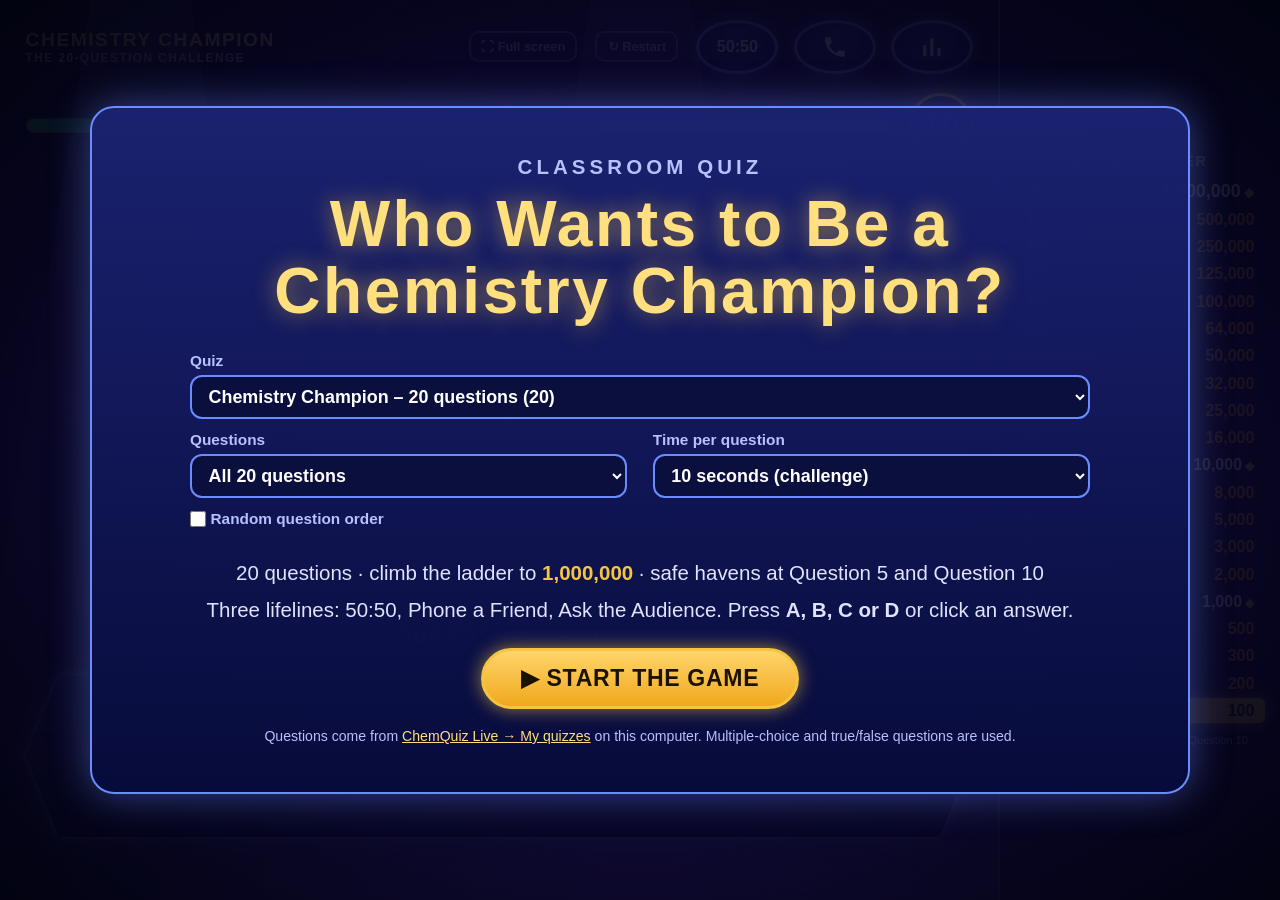
==== chemquiz/champion/index.html @ 65894755 "Add Chemistry Champion web game (/chemquiz/champion/), linked from ChemQuiz Live - Same look and gam" ====
<!DOCTYPE html>
<html lang="en">
<head>
<meta charset="UTF-8">
<meta name="viewport" content="width=device-width, initial-scale=1.0">
<title>Who Wants to Be a Chemistry Champion?</title>
<meta name="description" content="Classroom chemistry quiz game with a 20-step ladder and three lifelines.">
<style>
  :root {
    --bg1: #05061a;
    --bg2: #120a3a;
    --bg3: #23125e;
    --gold: #f5c542;
    --gold2: #ffdf7e;
    --line: #6a8cff;
    --panel: #0b0f3d;
    --panel2: #141a5c;
    --text: #ffffff;
    --muted: #b8c0ff;
    --green: #1fbf5a;
    --red: #e0313b;
    --orange: #ff9d1e;
  }
  * { box-sizing: border-box; margin: 0; padding: 0; }
  html, body { height: 100%; }
  body {
    font-family: "Segoe UI", "Trebuchet MS", Arial, sans-serif;
    color: var(--text);
    background: radial-gradient(ellipse at 50% 120%, #3a1a8c 0%, var(--bg3) 25%, var(--bg2) 55%, var(--bg1) 100%);
    overflow: hidden;
    user-select: none;
  }

  /* ---------- studio lights ---------- */
  .studio { position: fixed; inset: 0; pointer-events: none; overflow: hidden; z-index: 0; }
  .beam {
    position: absolute; top: -20%; width: 34vw; height: 140vh;
    background: linear-gradient(to bottom, rgba(160,140,255,0.28), rgba(120,90,255,0.06) 60%, transparent 85%);
    clip-path: polygon(45% 0, 55% 0, 100% 100%, 0 100%);
    filter: blur(6px);
    transform-origin: 50% 0;
    animation: sweep 9s ease-in-out infinite alternate;
  }
  .beam.b1 { left: -6vw;  animation-delay: 0s; }
  .beam.b2 { left: 33vw;  animation-delay: -3s; opacity: .7; }
  .beam.b3 { right: -6vw; animation-delay: -6s; }
  @keyframes sweep { from { transform: rotate(-14deg); } to { transform: rotate(14deg); } }
  .floor {
    position: absolute; left: 50%; bottom: -30vh; width: 120vw; height: 60vh; transform: translateX(-50%);
    background: radial-gradient(ellipse at center, rgba(110,80,255,0.45), transparent 65%);
  }
  .rings {
    position: absolute; left: 50%; top: 50%; width: 120vmin; height: 120vmin; transform: translate(-50%,-50%);
    border-radius: 50%;
    background: repeating-radial-gradient(circle, rgba(140,120,255,0.07) 0 2px, transparent 2px 46px);
    animation: spin 60s linear infinite;
  }
  @keyframes spin { to { transform: translate(-50%,-50%) rotate(360deg); } }

  /* ---------- layout ---------- */
  #app { position: relative; z-index: 1; height: 100vh; display: grid; grid-template-columns: 1fr minmax(260px, 22vw); }
  #main { display: flex; flex-direction: column; padding: 2.2vh 2vw 3vh; min-width: 0; }
  #ladder {
    background: linear-gradient(180deg, rgba(8,10,45,0.92), rgba(20,14,70,0.92));
    border-left: 2px solid rgba(106,140,255,0.5);
    padding: 1.6vh 1.2vw; display: flex; flex-direction: column; justify-content: center;
  }

  /* top bar */
  .topbar { display: flex; align-items: center; justify-content: space-between; gap: 2vw; }
  .brand { font-weight: 800; letter-spacing: .08em; font-size: clamp(14px, 1.5vw, 24px); color: var(--gold2); text-transform: uppercase; }
  .brand small { display: block; color: var(--muted); font-weight: 600; letter-spacing: .12em; font-size: .62em; }
  .lifelines { display: flex; gap: 1.2vw; }
  .life {
    width: clamp(64px, 6.4vw, 110px); height: clamp(42px, 4.2vw, 70px); border-radius: 50%;
    border: 3px solid var(--line); background: radial-gradient(circle at 50% 35%, #2b3a9e, #0a0f45);
    color: #fff; font-weight: 800; font-size: clamp(13px, 1.25vw, 22px); cursor: pointer;
    box-shadow: 0 0 14px rgba(106,140,255,0.6); transition: transform .15s, opacity .3s;
    display: flex; align-items: center; justify-content: center; text-align: center; line-height: 1;
  }
  .life svg { width: 55%; height: 55%; fill: #fff; }
  .life:hover:not(:disabled) { transform: scale(1.08); }
  .life:disabled { opacity: .35; cursor: not-allowed; position: relative; }
  .life:disabled::after {
    content: ""; position: absolute; width: 110%; height: 4px; background: var(--red); transform: rotate(-28deg); border-radius: 2px;
  }
  .iconbtn {
    background: transparent; border: 2px solid rgba(184,192,255,.5); color: var(--muted); border-radius: 10px;
    padding: .45em .8em; font-size: clamp(12px, 1vw, 16px); cursor: pointer; font-weight: 700;
  }
  .iconbtn:hover { color: #fff; border-color: #fff; }

  /* timer */
  .timerwrap { margin-top: 2.2vh; display: flex; align-items: center; gap: 1.2vw; }
  .timerbar { flex: 1; height: clamp(12px, 1.6vh, 20px); border-radius: 20px; background: rgba(255,255,255,0.12); overflow: hidden; border: 1px solid rgba(255,255,255,.25); }
  .timerfill { height: 100%; width: 100%; background: linear-gradient(90deg, #22d36b, #f5c542, #ff4d4d); background-size: 300% 100%; transition: width .1s linear; }
  .timernum {
    width: clamp(54px, 5vw, 86px); height: clamp(54px, 5vw, 86px); border-radius: 50%; display: flex; align-items: center; justify-content: center;
    font-size: clamp(24px, 2.6vw, 44px); font-weight: 800; border: 3px solid var(--gold); background: rgba(10,12,60,.85);
    box-shadow: 0 0 18px rgba(245,197,66,.5);
  }
  .timernum.low { border-color: var(--red); color: #ff8b8b; animation: pulse .5s infinite alternate; }
  @keyframes pulse { to { transform: scale(1.08); } }

  /* question */
  .stage { flex: 1; display: flex; flex-direction: column; justify-content: flex-end; gap: 3vh; padding-bottom: 1vh; }
  .qmeta { text-align: center; color: var(--gold2); font-weight: 700; letter-spacing: .14em; text-transform: uppercase; font-size: clamp(14px, 1.4vw, 24px); }
  .qmeta span { color: var(--muted); }
  .hex {
    position: relative; background: linear-gradient(180deg, #1b2373, #070b3b);
    clip-path: polygon(3.5% 0, 96.5% 0, 100% 50%, 96.5% 100%, 3.5% 100%, 0 50%);
    padding: 0 6%;
  }
  .hexwrap { position: relative; filter: drop-shadow(0 0 2px var(--line)) drop-shadow(0 0 10px rgba(106,140,255,.45)); }
  .hexwrap::before { content: ""; position: absolute; left: -3vw; right: -3vw; top: 50%; height: 2px; background: linear-gradient(90deg, transparent, var(--line), transparent); z-index: -1; }
  .question {
    min-height: clamp(110px, 18vh, 220px); display: flex; align-items: center; justify-content: center; text-align: center;
    font-size: clamp(22px, 2.7vw, 52px); font-weight: 700; line-height: 1.25;
  }
  .answers { display: grid; grid-template-columns: 1fr 1fr; gap: 2.2vh 2.5vw; }
  .answer { cursor: pointer; transition: transform .12s; }
  .answer .hex { min-height: clamp(64px, 10vh, 120px); display: flex; align-items: center; gap: 1.2vw; font-size: clamp(18px, 2.1vw, 40px); font-weight: 600; transition: background .2s; }
  .answer .letter { color: var(--orange); font-weight: 900; min-width: 1.4em; }
  .answer:hover:not(.locked):not(.hidden) { transform: translateY(-2px); }
  .answer:hover:not(.locked):not(.hidden) .hex { background: linear-gradient(180deg, #2a3496, #0d1350); }
  .answer.selected .hex { background: linear-gradient(180deg, #ffb13b, #d46d00); color: #1b0f00; }
  .answer.selected .letter { color: #fff; }
  .answer.correct .hex { background: linear-gradient(180deg, #3ee07c, #0f8a3b); color: #fff; animation: flash .35s 4 alternate; }
  .answer.correct .letter { color: #fff; }
  .answer.wrong .hex { background: linear-gradient(180deg, #ff5a63, #a3141c); color: #fff; }
  .answer.wrong .letter { color: #fff; }
  .answer.hidden { visibility: hidden; }
  .answer.locked { cursor: default; }
  @keyframes flash { from { filter: brightness(1); } to { filter: brightness(1.45); } }
  .suspense .answer.selected .hex { animation: suspense .6s infinite alternate; }
  @keyframes suspense { from { filter: brightness(.85); } to { filter: brightness(1.3); } }

  /* ladder */
  .ladder-title { text-align: center; color: var(--gold2); font-weight: 800; letter-spacing: .12em; margin-bottom: 1vh; font-size: clamp(13px, 1.1vw, 18px); }
  .rungs { list-style: none; display: flex; flex-direction: column-reverse; gap: .25vh; }
  .rung {
    display: flex; justify-content: space-between; align-items: center; padding: .28vh .8vw; border-radius: 6px;
    font-size: clamp(13px, 1.25vw, 22px); font-weight: 700; color: var(--orange); line-height: 1.25;
  }
  .rung .n { color: var(--muted); width: 2.2em; }
  .rung.safe { color: #fff; }
  .rung.safe .amt::after { content: " ◆"; color: var(--gold); font-size: .75em; }
  .rung.done { opacity: .55; }
  .rung.current { background: linear-gradient(90deg, #f5a623, #ffcf5c); color: #1c1200; box-shadow: 0 0 14px rgba(245,197,66,.7); }
  .rung.current .n { color: #1c1200; }
  .rung.top { font-size: clamp(14px, 1.4vw, 25px); }
  .ladder-note { margin-top: 1.2vh; font-size: clamp(11px, .85vw, 14px); color: var(--muted); text-align: center; }

  /* overlays */
  .overlay {
    position: fixed; inset: 0; z-index: 20; display: none; align-items: center; justify-content: center;
    background: radial-gradient(ellipse at center, rgba(20,10,70,.86), rgba(2,3,15,.95));
  }
  .overlay.show { display: flex; animation: fadein .35s; }
  @keyframes fadein { from { opacity: 0; } }
  .card {
    width: min(92vw, 1100px); max-height: 92vh; overflow: auto; text-align: center; padding: 4vh 4vw;
    background: linear-gradient(180deg, rgba(27,35,115,.96), rgba(7,11,59,.98)); border: 2px solid var(--line);
    border-radius: 24px; box-shadow: 0 0 40px rgba(106,140,255,.45);
  }
  .card h1 { font-size: clamp(34px, 5vw, 86px); color: var(--gold2); letter-spacing: .04em; line-height: 1.05; text-shadow: 0 0 22px rgba(245,197,66,.55); }
  .card h2 { font-size: clamp(22px, 2.6vw, 44px); margin: 1.6vh 0; }
  .card p { font-size: clamp(16px, 1.6vw, 28px); color: #dfe3ff; margin: 1vh 0; line-height: 1.4; }
  .big { font-size: clamp(40px, 6vw, 110px) !important; font-weight: 900; color: var(--gold) !important; margin: 1vh 0 !important; }
  .btn {
    font-size: clamp(18px, 1.8vw, 32px); font-weight: 800; padding: .6em 1.6em; margin: 1.6vh .6vw 0; border-radius: 60px; cursor: pointer;
    border: 3px solid var(--gold); color: #1c1200; background: linear-gradient(180deg, #ffd56b, #f0a81c);
    box-shadow: 0 0 18px rgba(245,197,66,.6); letter-spacing: .03em;
  }
  .btn.ghost { background: transparent; color: #fff; border-color: var(--line); box-shadow: 0 0 14px rgba(106,140,255,.5); }
  .btn:hover { filter: brightness(1.1); transform: translateY(-1px); }
  .toggle { display: inline-flex; align-items: center; gap: .6em; font-size: clamp(15px, 1.4vw, 24px); color: var(--muted); margin-top: 2vh; cursor: pointer; }
  .toggle input { width: 1.2em; height: 1.2em; accent-color: var(--gold); }

  #teacherScreen { z-index: 22; }
  .final h2 { font-size: clamp(36px, 5vw, 90px); color: var(--gold2); font-style: italic; }

  /* audience chart */
  .chart { display: flex; justify-content: center; align-items: flex-end; gap: 3vw; height: 38vh; margin: 3vh 0 1vh; }
  .bar { width: clamp(50px, 7vw, 120px); display: flex; flex-direction: column; align-items: center; justify-content: flex-end; height: 100%; }
  .bar .fill { width: 100%; background: linear-gradient(180deg, #8fb0ff, #3a55d8); border: 2px solid #c9d6ff; border-radius: 8px 8px 0 0; height: 0; transition: height 1.4s cubic-bezier(.2,.8,.2,1); }
  .bar .pct { font-size: clamp(18px, 2vw, 36px); font-weight: 800; margin-bottom: .4vh; }
  .bar .lab { font-size: clamp(22px, 2.4vw, 42px); font-weight: 900; color: var(--orange); margin-top: .6vh; }

  .phone .bubble {
    display: inline-block; max-width: 760px; text-align: left; background: #fff; color: #161a3a; border-radius: 22px 22px 22px 4px;
    padding: 2.4vh 2vw; font-size: clamp(18px, 2vw, 34px); line-height: 1.4; margin-top: 2vh; box-shadow: 0 6px 30px rgba(0,0,0,.4);
  }
  .typing::after { content: "▍"; animation: blink .7s infinite; }
  @keyframes blink { 50% { opacity: 0; } }

  table.key { margin: 2vh auto 0; border-collapse: collapse; font-size: clamp(14px, 1.3vw, 22px); }
  table.key th, table.key td { border: 1px solid rgba(106,140,255,.45); padding: .45em .9em; text-align: left; }
  table.key th { background: rgba(245,197,66,.18); color: var(--gold2); }
  table.key tr.miss td { color: #ff9ea4; }
  .keygrid { display: grid; grid-template-columns: 1fr 1fr; gap: 0 2vw; }
  .scoretable { margin: 2vh auto 0; border-collapse: collapse; font-size: clamp(14px, 1.3vw, 22px); }
  .scoretable td { padding: .3em 1em; border-bottom: 1px solid rgba(255,255,255,.15); text-align: left; }
  .scoretable tr.me td { color: var(--gold); font-weight: 800; }

  .toast {
    position: fixed; left: 50%; top: 18vh; transform: translateX(-50%); z-index: 30; pointer-events: none;
    font-size: clamp(26px, 3.6vw, 64px); font-weight: 900; color: var(--gold2); text-shadow: 0 0 24px rgba(245,197,66,.8);
    opacity: 0; transition: opacity .3s; white-space: nowrap;
  }
  .toast.show { opacity: 1; }
  #confetti { position: fixed; inset: 0; z-index: 25; pointer-events: none; }

  .setup { display: grid; grid-template-columns: 1fr 1fr; gap: 1.4vh 2vw; text-align: left; margin: 3vh auto 0; max-width: 900px; }
  .setup label { display: flex; flex-direction: column; gap: .5vh; color: var(--muted); font-weight: 700; font-size: clamp(14px, 1.2vw, 20px); }
  .setup label.wide { grid-column: 1 / -1; }
  .setup select { font: inherit; font-size: clamp(16px, 1.4vw, 24px); font-weight: 700; color: #fff; background: #0b0f3d; border: 2px solid var(--line); border-radius: 12px; padding: .5em .7em; }
  .setup .toggle { flex-direction: row; margin-top: 0; align-self: end; padding-bottom: .5em; }
  .note { font-size: clamp(13px, 1.1vw, 18px) !important; color: var(--muted) !important; }
  .note a { color: var(--gold2); }
  .warn { color: #ffb3b8 !important; font-weight: 700; }
  @media (max-width: 900px) {
    .setup { grid-template-columns: 1fr; }
    #app { grid-template-columns: 1fr; }
    #ladder { display: none; }
    .answers { grid-template-columns: 1fr; }
  }
</style>
</head>
<body>
<div class="studio"><div class="rings"></div><div class="beam b1"></div><div class="beam b2"></div><div class="beam b3"></div><div class="floor"></div></div>

<div id="app">
  <section id="main">
    <div class="topbar">
      <div class="brand">Chemistry Champion<small id="brandSub">The 20-Question Challenge</small></div>
      <div style="display:flex; align-items:center; gap:1.4vw;">
        <button class="iconbtn" id="fsBtn" title="Full screen">⛶ Full screen</button>
        <button class="iconbtn" id="restartTop" title="Restart">↻ Restart</button>
        <div class="lifelines">
          <button class="life" id="ll5050" title="50:50">50:50</button>
          <button class="life" id="llPhone" title="Phone a Friend"><svg viewBox="0 0 24 24"><path d="M6.6 10.8a15.1 15.1 0 0 0 6.6 6.6l2.2-2.2a1 1 0 0 1 1-.25 11.4 11.4 0 0 0 3.6.57 1 1 0 0 1 1 1V20a1 1 0 0 1-1 1A17 17 0 0 1 3 4a1 1 0 0 1 1-1h3.5a1 1 0 0 1 1 1c0 1.25.2 2.45.57 3.57a1 1 0 0 1-.25 1z"/></svg></button>
          <button class="life" id="llAudience" title="Ask the Audience"><svg viewBox="0 0 24 24"><path d="M4 20V10h3v10H4zm6.5 0V4h3v16h-3zM17 20v-7h3v7h-3z"/></svg></button>
        </div>
      </div>
    </div>

    <div class="timerwrap" id="timerwrap">
      <div class="timerbar"><div class="timerfill" id="timerFill"></div></div>
      <div class="timernum" id="timerNum">10</div>
    </div>

    <div class="stage">
      <div class="qmeta" id="qmeta">Question 1 <span>of 20</span></div>
      <div class="hexwrap"><div class="hex question" id="question">…</div></div>
      <div class="answers" id="answers"></div>
    </div>
  </section>

  <aside id="ladder">
    <div class="ladder-title">MONEY LADDER</div>
    <ol class="rungs" id="rungs"></ol>
    <div class="ladder-note" id="ladderNote">◆ Safe havens: Question 5 and Question 10</div>
  </aside>
</div>

<!-- start -->
<div class="overlay show" id="startScreen">
  <div class="card">
    <p style="letter-spacing:.2em; color:var(--muted); font-weight:700;">CLASSROOM QUIZ</p>
    <h1>Who Wants to Be a<br>Chemistry Champion?</h1>
    <div class="setup">
      <label class="wide">Quiz<select id="quizSel"></select></label>
      <label>Questions<select id="countSel"></select></label>
      <label>Time per question<select id="timeSel"><option value="10" selected>10 seconds (challenge)</option><option value="15">15 seconds</option><option value="20">20 seconds</option><option value="30">30 seconds</option><option value="0">No timer</option></select></label>
      <label class="toggle"><input type="checkbox" id="shuffleChk"> Random question order</label>
    </div>
    <p id="startInfo" style="margin-top:2.5vh;"></p>
    <p>Three lifelines: 50:50, Phone a Friend, Ask the Audience. Press <b>A, B, C or D</b> or click an answer.</p>
    <p class="warn" id="startWarn" hidden></p>
    <button class="btn" id="startBtn">▶ START THE GAME</button>
    <p class="note" style="margin-top:2vh;">Questions come from <a href="../" target="_blank" rel="noopener">ChemQuiz Live → My quizzes</a> on this computer. Multiple-choice and true/false questions are used.</p>
  </div>
</div>

<!-- final answer confirm -->
<div class="overlay" id="confirmScreen">
  <div class="card final">
    <h2 id="confirmText">Is that your final answer?</h2>
    <p id="confirmChoice"></p>
    <button class="btn" id="yesBtn">YES — LOCK IT IN</button>
    <button class="btn ghost" id="noBtn">NO, LET ME THINK</button>
  </div>
</div>

<!-- phone -->
<div class="overlay" id="phoneScreen">
  <div class="card phone">
    <h2>📞 Phone a Friend</h2>
    <p id="phoneWho"></p>
    <div class="bubble"><span id="phoneMsg" class="typing"></span></div><br>
    <button class="btn" id="phoneClose">THANKS, BACK TO THE GAME</button>
  </div>
</div>

<!-- audience -->
<div class="overlay" id="audienceScreen">
  <div class="card">
    <h2>📊 Ask the Audience</h2>
    <div class="chart" id="chart"></div>
    <button class="btn" id="audClose">BACK TO THE GAME</button>
  </div>
</div>

<!-- end -->
<div class="overlay" id="endScreen">
  <div class="card" id="endCard"></div>
</div>

<!-- teacher -->
<div class="overlay" id="teacherScreen">
  <div class="card">
    <h2 style="color:var(--gold2)">🏆 Answer Key – Teacher's Copy</h2>
    <div class="keygrid" id="keyGrid"></div>
    <h2 style="margin-top:3vh;">⭐ Scoring</h2>
    <table class="scoretable" id="scoreTable"></table>
    <button class="btn ghost" id="teacherClose">CLOSE</button>
    <button class="btn" id="teacherRestart">↻ RESTART</button>
  </div>
</div>

<div class="toast" id="toast"></div>
<canvas id="confetti"></canvas>

<script>
// ===================== QUESTIONS =====================
// Built-in quiz (exactly as supplied). Other quizzes come from the ChemQuiz Live library saved in this browser.
const BUILTIN = [
  { part: "PART 1 – CHEMISTRY IN EVERYDAY LIFE", q: "What is the chemical formula of water?", a: ["CO₂", "H₂O", "O₂", "NaCl"], c: 1 },
  { part: "PART 1 – CHEMISTRY IN EVERYDAY LIFE", q: "Which gas do humans need to breathe to survive?", a: ["Nitrogen", "Hydrogen", "Oxygen", "Carbon dioxide"], c: 2 },
  { part: "PART 1 – CHEMISTRY IN EVERYDAY LIFE", q: "What happens when ice melts?", a: ["It changes into gas.", "It changes into liquid water.", "It changes into oxygen.", "It disappears."], c: 1 },
  { part: "PART 1 – CHEMISTRY IN EVERYDAY LIFE", q: "Which acid is naturally found in lemons?", a: ["Sulfuric acid", "Hydrochloric acid", "Citric acid", "Nitric acid"], c: 2 },
  { part: "PART 1 – CHEMISTRY IN EVERYDAY LIFE", q: "What is the chemical name of table salt?", a: ["Sodium chloride", "Calcium carbonate", "Sodium hydroxide", "Carbon dioxide"], c: 0 },
  { part: "PART 1 – CHEMISTRY IN EVERYDAY LIFE", q: "Which gas makes balloons float?", a: ["Oxygen", "Carbon dioxide", "Helium", "Hydrogen"], c: 2 },
  { part: "PART 2 – ATOMS AND ELEMENTS", q: "What is the smallest unit of an element that retains its chemical properties?", a: ["Molecule", "Atom", "Cell", "Compound"], c: 1 },
  { part: "PART 2 – ATOMS AND ELEMENTS", q: "What is the chemical symbol for gold?", a: ["Go", "Gd", "Au", "Ag"], c: 2 },
  { part: "PART 2 – ATOMS AND ELEMENTS", q: "Which element is found in the graphite used in pencils?", a: ["Carbon", "Sulfur", "Iron", "Calcium"], c: 0 },
  { part: "PART 2 – ATOMS AND ELEMENTS", q: "Which metal is liquid at room temperature?", a: ["Iron", "Copper", "Aluminium", "Mercury"], c: 3 },
  { part: "PART 2 – ATOMS AND ELEMENTS", q: "Which particles are found in the nucleus of an atom?", a: ["Electrons and protons", "Protons and neutrons", "Electrons and neutrons", "Only electrons"], c: 1 },
  { part: "PART 3 – CHEMICAL REACTIONS", q: "What happens when iron reacts with oxygen and water over time?", a: ["It melts.", "It rusts.", "It evaporates.", "It freezes."], c: 1 },
  { part: "PART 3 – CHEMICAL REACTIONS", q: "What gas is produced when vinegar reacts with baking soda?", a: ["Oxygen", "Hydrogen", "Carbon dioxide", "Nitrogen"], c: 2 },
  { part: "PART 3 – CHEMICAL REACTIONS", q: "Which of these is a chemical change?", a: ["Melting ice", "Cutting paper", "Breaking glass", "Burning wood"], c: 3 },
  { part: "PART 3 – CHEMICAL REACTIONS", q: "What is formed when sulphur dioxide reacts with water?", a: ["Sulphuric acid", "Sulphurous acid", "Hydrochloric acid", "Nitric acid"], c: 1 },
  { part: "PART 3 – CHEMICAL REACTIONS", q: "What is the pH value of pure water at room temperature?", a: ["1", "3", "7", "14"], c: 2 },
  { part: "PART 4 – CHEMISTRY AND OUR ENVIRONMENT", q: "Which gas do plants absorb during photosynthesis?", a: ["Oxygen", "Carbon dioxide", "Hydrogen", "Nitrogen"], c: 1 },
  { part: "PART 4 – CHEMISTRY AND OUR ENVIRONMENT", q: "Which substance can be used to remove limescale from a kettle?", a: ["Vinegar", "Cooking oil", "Sugar", "Salt"], c: 0 },
  { part: "PART 4 – CHEMISTRY AND OUR ENVIRONMENT", q: "Which of these substances is alkaline (basic)?", a: ["Lemon juice", "Vinegar", "Baking soda", "Orange juice"], c: 2 },
  { part: "PART 4 – CHEMISTRY AND OUR ENVIRONMENT", q: "Why should we never mix bleach with vinegar?", a: ["It produces harmless water.", "It can release toxic chlorine gas.", "It produces oxygen.", "It makes the mixture freeze."], c: 1 },
];
const BUILTIN_ID = "sample-champion";

// Ratings by share of correct answers (18/20, 15/20, 12/20, 9/20 in the original 20-question game)
const RATINGS = [[0.9, "Chemistry Genius! 🥇"], [0.75, "Excellent!"], [0.6, "Very Good!"], [0.45, "Good!"], [0, "Keep Practising!"]];

const FULL_LADDER = [100, 200, 300, 500, 1000, 2000, 3000, 5000, 8000, 10000, 16000, 25000, 32000, 50000, 64000, 100000, 125000, 250000, 500000, 1000000];
const LETTERS = ["A", "B", "C", "D"];
const MAX_Q = 20, MIN_Q = 5;
let QUESTIONS = [], LADDER = FULL_LADDER.slice(), SAFE = [4, 9], TIME_LIMIT = 10, SCORING = [];

// ===================== STATE =====================
let cur = 0, correctCount = 0, locked = false, hidden = [], usedLL = {}, selected = -1;
let timerOn = true, timeLeft = TIME_LIMIT, timerId = null, timerPaused = false, lastTick = 0;
let history = [];   // per question: chosen index or -1 (timeout) / undefined

const $ = (id) => document.getElementById(id);
const fmt = (n) => n.toLocaleString("en-US");
const esc = (s) => String(s).replace(/[&<>"']/g, (m) => ({ "&": "&amp;", "<": "&lt;", ">": "&gt;", '"': "&quot;", "'": "&#39;" }[m]));

// ===================== QUIZ LIBRARY (shared with ChemQuiz Live) =====================
function loadQuizzes() {
  let lib = null;
  try { lib = JSON.parse(localStorage.getItem("chemquiz-library-v1")); } catch (e) {}
  const list = [];
  if (Array.isArray(lib)) lib.forEach((z) => {
    const qs = (z.qs || []).filter((q) => (q.t === "mc" || q.t === "tf") && Array.isArray(q.a) && q.a.length >= 2 && q.c >= 0 && q.c < q.a.length && q.q)
      .map((q) => ({ part: (q.topic || "").toUpperCase(), q: q.q, a: q.a.slice(0, 4), c: q.c }));
    list.push({ id: z.id, title: z.title, qs, skipped: (z.qs || []).length - qs.length });
  });
  if (!list.some((z) => z.id === BUILTIN_ID)) list.unshift({ id: BUILTIN_ID, title: "Chemistry Champion – 20 questions", qs: BUILTIN, skipped: 0 });
  return list;
}
let QUIZZES = [];
function fillQuizSelect() {
  QUIZZES = loadQuizzes();
  const want = new URLSearchParams(location.search).get("quiz");
  const prev = $("quizSel").value;
  $("quizSel").innerHTML = QUIZZES.map((z) => `<option value="${esc(z.id)}">${esc(z.title)} (${z.qs.length})</option>`).join("");
  const pick = [want, prev].find((id) => id && QUIZZES.some((z) => z.id === id));
  if (pick) $("quizSel").value = pick;
  onQuizChange();
}
function currentQuiz() { return QUIZZES.find((z) => z.id === $("quizSel").value) || QUIZZES[0]; }
function onQuizChange() {
  const z = currentQuiz(), n = z.qs.length;
  const opts = [];
  if (n <= MAX_Q) opts.push([n, `All ${n} questions`]);
  [5, 10, 15, 20].filter((k) => k < n && k >= MIN_Q).forEach((k) => opts.push([k, `${k} random questions`]));
  $("countSel").innerHTML = opts.map(([v, t]) => `<option value="${v}">${t}</option>`).join("");
  $("countSel").value = String(Math.min(n, MAX_Q));
  updateStartInfo();
}
function planLadder(n) {
  // spread the 20 prize steps over n questions; safe havens at about 1/4 and 1/2 of the way
  LADDER = n === FULL_LADDER.length ? FULL_LADDER.slice() : Array.from({ length: n }, (_, i) => FULL_LADDER[Math.round((i * (FULL_LADDER.length - 1)) / (n - 1))]);
  SAFE = [Math.max(0, Math.round(n / 4) - 1), Math.max(1, Math.round(n / 2) - 1)];
  // rating bands as numbers of correct answers
  SCORING = RATINGS.map((r, i) => {
    const min = Math.ceil(r[0] * n - 1e-9), max = i === 0 ? n : Math.ceil(RATINGS[i - 1][0] * n - 1e-9) - 1;
    return { min, max, label: r[1] };
  }).filter((s) => s.min <= s.max);
}
function updateStartInfo() {
  const z = currentQuiz(), n = Math.min(+$("countSel").value || 0, z.qs.length);
  const warn = $("startWarn");
  if (z.qs.length < MIN_Q) {
    warn.hidden = false; warn.textContent = `This quiz has only ${z.qs.length} multiple-choice or true/false question${z.qs.length === 1 ? "" : "s"}; the game needs at least ${MIN_Q}.`;
    $("startBtn").disabled = true; $("startInfo").textContent = ""; return;
  }
  $("startBtn").disabled = false;
  warn.hidden = !z.skipped;
  warn.textContent = z.skipped ? `${z.skipped} number / gap-fill question${z.skipped === 1 ? " is" : "s are"} skipped in this game.` : "";
  planLadder(n);
  $("startInfo").innerHTML = `${n} questions · climb the ladder to <b style="color:var(--gold)">1,000,000</b> · safe havens at Question ${SAFE[0] + 1} and Question ${SAFE[1] + 1}`;
}
function shuffle(a) { for (let i = a.length - 1; i > 0; i--) { const j = Math.floor(Math.random() * (i + 1)); [a[i], a[j]] = [a[j], a[i]]; } return a; }
function prepareGame() {
  const z = currentQuiz(), n = Math.min(+$("countSel").value, z.qs.length);
  let idx = z.qs.map((_, i) => i);
  if (n < idx.length) { idx = shuffle(idx).slice(0, n); if (!$("shuffleChk").checked) idx.sort((a, b) => a - b); }
  else if ($("shuffleChk").checked) shuffle(idx);
  QUESTIONS = idx.map((i) => z.qs[i]);
  planLadder(QUESTIONS.length);
  TIME_LIMIT = +$("timeSel").value || 10;
  timerOn = +$("timeSel").value > 0;
  $("brandSub").textContent = `The ${QUESTIONS.length}-Question Challenge`;
  $("ladderNote").textContent = `◆ Safe havens: Question ${SAFE[0] + 1} and Question ${SAFE[1] + 1}`;
  $("timerNum").textContent = TIME_LIMIT;
  buildLadder();
}

// ===================== SOUND (generated, works offline) =====================
let actx = null;
function tone(freq, dur, type = "sine", vol = 0.15, delay = 0) {
  try {
    actx = actx || new (window.AudioContext || window.webkitAudioContext)();
    const o = actx.createOscillator(), g = actx.createGain();
    o.type = type; o.frequency.value = freq;
    const t = actx.currentTime + delay;
    g.gain.setValueAtTime(0, t); g.gain.linearRampToValueAtTime(vol, t + 0.02); g.gain.exponentialRampToValueAtTime(0.001, t + dur);
    o.connect(g); g.connect(actx.destination); o.start(t); o.stop(t + dur + 0.05);
  } catch (e) {}
}
const sfx = {
  correct() { [523, 659, 784, 1047].forEach((f, i) => tone(f, 0.35, "triangle", 0.16, i * 0.11)); },
  wrong() { tone(220, 0.5, "sawtooth", 0.12); tone(160, 0.8, "sawtooth", 0.12, 0.25); },
  lock() { tone(110, 1.6, "sine", 0.2); tone(165, 1.6, "sine", 0.1); },
  tick() { tone(900, 0.06, "square", 0.05); },
  win() { [523, 659, 784, 1047, 784, 1047, 1319].forEach((f, i) => tone(f, 0.45, "triangle", 0.16, i * 0.16)); },
};

// ===================== BUILD UI =====================
function buildLadder() {
  const ol = $("rungs"); ol.innerHTML = "";
  LADDER.forEach((v, i) => {
    const li = document.createElement("li");
    li.className = "rung" + (SAFE.includes(i) ? " safe" : "") + (i === LADDER.length - 1 ? " top safe" : "");
    li.id = "rung" + i;
    li.innerHTML = `<span class="n">${i + 1}</span><span class="amt">${fmt(v)}</span>`;
    ol.appendChild(li);
  });
}
function updateLadder() {
  LADDER.forEach((_, i) => {
    const r = $("rung" + i);
    if (!r) return;
    r.classList.toggle("current", i === cur);
    r.classList.toggle("done", i < cur);
  });
}

function showQuestion() {
  locked = false; selected = -1; hidden = [];
  const Q = QUESTIONS[cur];
  $("qmeta").innerHTML = `Question ${cur + 1} <span>of ${QUESTIONS.length} · for ${fmt(LADDER[cur])}</span>`;
  $("question").textContent = Q.q;
  const box = $("answers"); box.innerHTML = "";
  box.classList.remove("suspense");
  Q.a.forEach((txt, i) => {
    const d = document.createElement("div");
    d.className = "answer"; d.dataset.i = i;
    d.innerHTML = `<div class="hexwrap"><div class="hex"><span class="letter">${LETTERS[i]}:</span><span>${esc(txt)}</span></div></div>`;
    d.onclick = () => choose(i);
    box.appendChild(d);
  });
  updateLadder();
  ["ll5050", "llPhone", "llAudience"].forEach((id) => ($(id).disabled = !!usedLL[id]));
  if (Q.a.length < 3) $("ll5050").disabled = true;   // nothing to remove on a 2-answer question
  startTimer();
}

// ===================== TIMER =====================
function startTimer() {
  stopTimer();
  timeLeft = TIME_LIMIT; timerPaused = false;
  $("timerwrap").style.visibility = timerOn ? "visible" : "hidden";
  renderTimer();
  if (!timerOn) return;
  lastTick = performance.now();
  let lastSec = TIME_LIMIT;
  timerId = setInterval(() => {
    const now = performance.now();
    if (!timerPaused) {
      timeLeft -= (now - lastTick) / 1000;
      const s = Math.ceil(timeLeft);
      if (s < lastSec && s <= 3 && s > 0) sfx.tick();
      lastSec = s;
      if (timeLeft <= 0) { timeLeft = 0; renderTimer(); stopTimer(); timeUp(); return; }
      renderTimer();
    }
    lastTick = now;
  }, 100);
}
function stopTimer() { if (timerId) clearInterval(timerId); timerId = null; }
function pauseTimer(p) { timerPaused = p; lastTick = performance.now(); }
function renderTimer() {
  const pct = Math.max(0, timeLeft / TIME_LIMIT) * 100;
  const f = $("timerFill");
  f.style.width = pct + "%";
  f.style.backgroundPosition = (100 - pct) + "% 0";
  const n = $("timerNum");
  n.textContent = Math.ceil(timeLeft);
  n.classList.toggle("low", timeLeft <= 3);
}

// ===================== ANSWERING =====================
function answerEls() { return [...document.querySelectorAll(".answer")]; }

function choose(i) {
  if (locked || hidden.includes(i) || anyModalOpen() || !QUESTIONS[cur] || i >= QUESTIONS[cur].a.length) return;
  selected = i;
  answerEls().forEach((el, k) => el.classList.toggle("selected", k === i));
  pauseTimer(true);
  $("confirmChoice").innerHTML = `<b style="color:var(--orange)">${LETTERS[i]}:</b> ${esc(QUESTIONS[cur].a[i])}`;
  $("confirmScreen").classList.add("show");
}
$("noBtn").onclick = () => {
  $("confirmScreen").classList.remove("show");
  answerEls().forEach((el) => el.classList.remove("selected"));
  selected = -1;
  pauseTimer(false);
};
$("yesBtn").onclick = () => {
  $("confirmScreen").classList.remove("show");
  lockAnswer(selected);
};

function lockAnswer(i) {
  locked = true; stopTimer();
  answerEls().forEach((el) => el.classList.add("locked"));
  $("answers").classList.add("suspense");
  sfx.lock();
  toast("Locking it in…", 1900);
  setTimeout(() => reveal(i), 2200);   // dramatic pause
}

function reveal(i) {
  $("answers").classList.remove("suspense");
  const Q = QUESTIONS[cur], els = answerEls();
  history[cur] = i;
  if (i === Q.c) {
    els[i].classList.remove("selected"); els[i].classList.add("correct");
    correctCount++;
    sfx.correct();
    if (cur === QUESTIONS.length - 1) {
      setTimeout(() => endGame(true), 1800);
    } else {
      toast(`Correct! ${fmt(LADDER[cur])}` + (SAFE.includes(cur) ? " — SAFE HAVEN!" : ""), 1600);
      setTimeout(() => { cur++; showQuestion(); }, 2100);
    }
  } else {
    if (i >= 0) { els[i].classList.remove("selected"); els[i].classList.add("wrong"); }
    els[Q.c].classList.add("correct");
    sfx.wrong();
    setTimeout(() => endGame(false), 2800);
  }
}

function timeUp() {
  if (locked) return;
  locked = true;
  closeModals();
  answerEls().forEach((el) => el.classList.add("locked"));
  toast("⏰ Time's up!", 1800);
  reveal(-1);
}

// ===================== LIFELINES =====================
function useLL(id) { usedLL[id] = true; $(id).disabled = true; }
function remaining() { return QUESTIONS[cur].a.map((_, k) => k).filter((k) => !hidden.includes(k)); }
function anyModalOpen() { return ["confirmScreen", "phoneScreen", "audienceScreen", "endScreen", "teacherScreen", "startScreen"].some((id) => $(id).classList.contains("show")); }

$("ll5050").onclick = () => {
  const Q = QUESTIONS[cur];
  if (locked || usedLL.ll5050 || anyModalOpen() || !Q || Q.a.length < 3) return;
  useLL("ll5050");
  // keep the correct answer and one wrong answer
  const wrong = shuffle(Q.a.map((_, k) => k).filter((k) => k !== Q.c)).slice(0, Q.a.length - 2);
  hidden = wrong;
  answerEls().forEach((el, k) => el.classList.toggle("hidden", wrong.includes(k)));
  tone(660, 0.2, "triangle", 0.12); tone(440, 0.25, "triangle", 0.12, 0.15);
};

const FRIENDS = ["Maria", "Luka", "Elena", "Stefan", "Ana", "David", "Sara", "Marko"];
$("llPhone").onclick = () => {
  if (locked || usedLL.llPhone || anyModalOpen()) return;
  useLL("llPhone"); pauseTimer(true);
  const Q = QUESTIONS[cur], rem = remaining();
  let guess = Q.c;
  if (Math.random() >= 0.8) {
    const wrongs = rem.filter((k) => k !== Q.c);
    if (wrongs.length) guess = wrongs[Math.floor(Math.random() * wrongs.length)];
  }
  const sure = guess === Q.c ? ["I'm pretty sure", "I studied this last week —", "Easy one!", "I'd go with"] : ["Hmm… I think", "Not 100% sure, but maybe", "I'm guessing a bit here —"];
  const lead = sure[Math.floor(Math.random() * sure.length)];
  const name = FRIENDS[Math.floor(Math.random() * FRIENDS.length)];
  $("phoneWho").textContent = `Calling your friend ${name}…`;
  const msg = `${lead} it's ${LETTERS[guess]}: ${Q.a[guess]}.`;
  $("phoneScreen").classList.add("show");
  const el = $("phoneMsg"); el.textContent = ""; el.classList.add("typing");
  let k = 0;
  const t = setInterval(() => { el.textContent = msg.slice(0, ++k); if (k >= msg.length) { clearInterval(t); el.classList.remove("typing"); } }, 35);
};
$("phoneClose").onclick = () => { $("phoneScreen").classList.remove("show"); if (!locked) pauseTimer(false); };

$("llAudience").onclick = () => {
  if (locked || usedLL.llAudience || anyModalOpen()) return;
  useLL("llAudience"); pauseTimer(true);
  const Q = QUESTIONS[cur], rem = remaining(), n = Q.a.length;
  const votes = Q.a.map(() => 0);
  const others = rem.filter((k) => k !== Q.c);
  const top = others.length === 0 ? 100 : others.length === 1 ? 55 + Math.floor(Math.random() * 25) : 42 + Math.floor(Math.random() * 25);
  votes[Q.c] = top;
  let left = 100 - top;
  others.forEach((k, idx) => {
    if (idx === others.length - 1) { votes[k] = left; }
    else { const v = Math.floor(Math.random() * Math.min(left, top - 1)); votes[k] = v; left -= v; }
  });
  // make sure the correct answer stays the highest
  others.forEach((k) => { if (votes[k] >= votes[Q.c]) { const d = votes[k] - votes[Q.c] + 3; votes[k] -= d; votes[Q.c] += d; } });
  const chart = $("chart"); chart.innerHTML = "";
  Q.a.forEach((_, k) => {
    const b = document.createElement("div"); b.className = "bar";
    b.innerHTML = `<div class="pct">${hidden.includes(k) ? "" : votes[k] + "%"}</div><div class="fill"></div><div class="lab">${LETTERS[k]}</div>`;
    chart.appendChild(b);
  });
  $("audienceScreen").classList.add("show");
  requestAnimationFrame(() => setTimeout(() => {
    [...chart.querySelectorAll(".fill")].forEach((f, k) => (f.style.height = (hidden.includes(k) ? 0 : votes[k]) + "%"));
  }, 60));
};
$("audClose").onclick = () => { $("audienceScreen").classList.remove("show"); if (!locked) pauseTimer(false); };

function closeModals() { ["confirmScreen", "phoneScreen", "audienceScreen"].forEach((id) => $(id).classList.remove("show")); }

// ===================== END =====================
function rating(n) { return SCORING.find((s) => n >= s.min && n <= s.max) || SCORING[SCORING.length - 1]; }
const band = (s) => (s.min === s.max ? `${s.min}` : `${s.min}–${s.max}`);
function wonAmount(win) {
  if (win) return LADDER[LADDER.length - 1];
  if (cur > SAFE[1]) return LADDER[SAFE[1]];
  if (cur > SAFE[0]) return LADDER[SAFE[0]];
  return 0;
}

function endGame(win) {
  stopTimer(); closeModals();
  const amount = wonAmount(win), N = QUESTIONS.length;
  const r = rating(correctCount);
  const card = $("endCard");
  const scoreRows = SCORING.map((s) => `<tr class="${s === r ? "me" : ""}"><td>${band(s)}</td><td>${s.label}</td></tr>`).join("");
  const Q = QUESTIONS[cur];
  card.innerHTML = win
    ? `<h1>CHEMISTRY CHAMPION!</h1>
       <p class="big">${fmt(amount)}</p>
       <h2>Score: ${correctCount} / ${N} — ${r.label}</h2>`
    : `<h1>GAME OVER</h1>
       <p>${history[cur] === -1 ? "Time ran out on" : "Wrong answer on"} Question ${cur + 1}. The correct answer was
          <b style="color:#59f08f">${LETTERS[Q.c]}: ${esc(Q.a[Q.c])}</b>.</p>
       <p style="margin-top:2vh;">Total won</p>
       <p class="big">${fmt(amount)}</p>
       <p>${amount > 0 ? "You kept your safe haven winnings." : "You did not reach a safe haven."}</p>
       <h2>Score: ${correctCount} / ${N} — ${r.label}</h2>`;
  card.innerHTML += `<table class="scoretable">${scoreRows}</table>
       <button class="btn" onclick="restart()">↻ RESTART</button>
       <button class="btn ghost" onclick="showTeacher()">👩‍🏫 TEACHER MODE</button>`;
  $("endScreen").classList.add("show");
  if (win) { sfx.win(); confetti(); }
}

function showTeacher() {
  const rows = QUESTIONS.map((Q, i) => {
    const miss = history[i] !== undefined && history[i] !== Q.c;
    return `<tr class="${miss ? "miss" : ""}"><td>${i + 1}</td><td>${LETTERS[Q.c]} – ${esc(Q.a[Q.c])}</td></tr>`;
  });
  const half = Math.ceil(rows.length / 2);
  $("keyGrid").innerHTML =
    `<table class="key"><tr><th>Question</th><th>Correct answer</th></tr>${rows.slice(0, half).join("")}</table>` +
    `<table class="key"><tr><th>Question</th><th>Correct answer</th></tr>${rows.slice(half).join("")}</table>`;
  $("scoreTable").innerHTML = `<tr><td><b>Correct answers</b></td><td><b>Result</b></td></tr>` +
    SCORING.map((s) => `<tr><td>${band(s)}</td><td>${s.label}</td></tr>`).join("");
  $("teacherScreen").classList.add("show");
}
$("teacherClose").onclick = () => $("teacherScreen").classList.remove("show");
$("teacherRestart").onclick = () => restart();

function restart() {
  stopTimer();
  ["confirmScreen", "phoneScreen", "audienceScreen", "endScreen", "teacherScreen"].forEach((id) => $(id).classList.remove("show"));
  stopConfetti();
  cur = 0; correctCount = 0; usedLL = {}; history = []; locked = false;
  fillQuizSelect();
  $("startScreen").classList.add("show");
  updateLadder();
}
$("restartTop").onclick = restart;

$("startBtn").onclick = () => {
  if ($("startBtn").disabled) return;
  prepareGame();
  $("startScreen").classList.remove("show");
  cur = 0; correctCount = 0; usedLL = {}; history = [];
  try { actx = actx || new (window.AudioContext || window.webkitAudioContext)(); } catch (e) {}
  showQuestion();
};
$("quizSel").onchange = onQuizChange;
$("countSel").onchange = updateStartInfo;
// quizzes edited in ChemQuiz Live (another tab) appear when you come back here
window.addEventListener("storage", (e) => { if (e.key === "chemquiz-library-v1" && $("startScreen").classList.contains("show")) fillQuizSelect(); });

// ===================== MISC =====================
let toastT = null;
function toast(msg, ms) {
  const t = $("toast"); t.textContent = msg; t.classList.add("show");
  clearTimeout(toastT); toastT = setTimeout(() => t.classList.remove("show"), ms);
}

$("fsBtn").onclick = () => {
  if (!document.fullscreenElement) document.documentElement.requestFullscreen?.();
  else document.exitFullscreen?.();
};

document.addEventListener("keydown", (e) => {
  if (e.target && e.target.tagName === "SELECT") return;
  const k = e.key.toUpperCase();
  if ($("confirmScreen").classList.contains("show")) {
    if (k === "ENTER" || k === "Y") $("yesBtn").click();
    if (k === "ESCAPE" || k === "N") $("noBtn").click();
    return;
  }
  const i = LETTERS.indexOf(k);
  if (i >= 0) choose(i);
});

// ===================== CONFETTI =====================
let confettiRun = false;
function confetti() {
  const cv = $("confetti"), ctx = cv.getContext("2d");
  cv.width = innerWidth; cv.height = innerHeight;
  const cols = ["#f5c542", "#ffdf7e", "#6a8cff", "#ff5a8a", "#3ee07c", "#ffffff", "#b07cff"];
  const P = Array.from({ length: 260 }, () => ({
    x: Math.random() * cv.width, y: -20 - Math.random() * cv.height, w: 6 + Math.random() * 8, h: 10 + Math.random() * 10,
    vy: 2 + Math.random() * 4, vx: -1.5 + Math.random() * 3, r: Math.random() * 6, vr: -0.2 + Math.random() * 0.4,
    c: cols[Math.floor(Math.random() * cols.length)],
  }));
  confettiRun = true;
  (function frame() {
    if (!confettiRun) { ctx.clearRect(0, 0, cv.width, cv.height); return; }
    ctx.clearRect(0, 0, cv.width, cv.height);
    P.forEach((p) => {
      p.x += p.vx; p.y += p.vy; p.r += p.vr;
      if (p.y > cv.height + 20) { p.y = -20; p.x = Math.random() * cv.width; }
      ctx.save(); ctx.translate(p.x, p.y); ctx.rotate(p.r); ctx.fillStyle = p.c; ctx.fillRect(-p.w / 2, -p.h / 2, p.w, p.h); ctx.restore();
    });
    requestAnimationFrame(frame);
  })();
}
function stopConfetti() { confettiRun = false; }

fillQuizSelect();
planLadder(QUESTIONS.length || Math.min(MAX_Q, currentQuiz().qs.length));
buildLadder();
updateLadder();
</script>
</body>
</html>
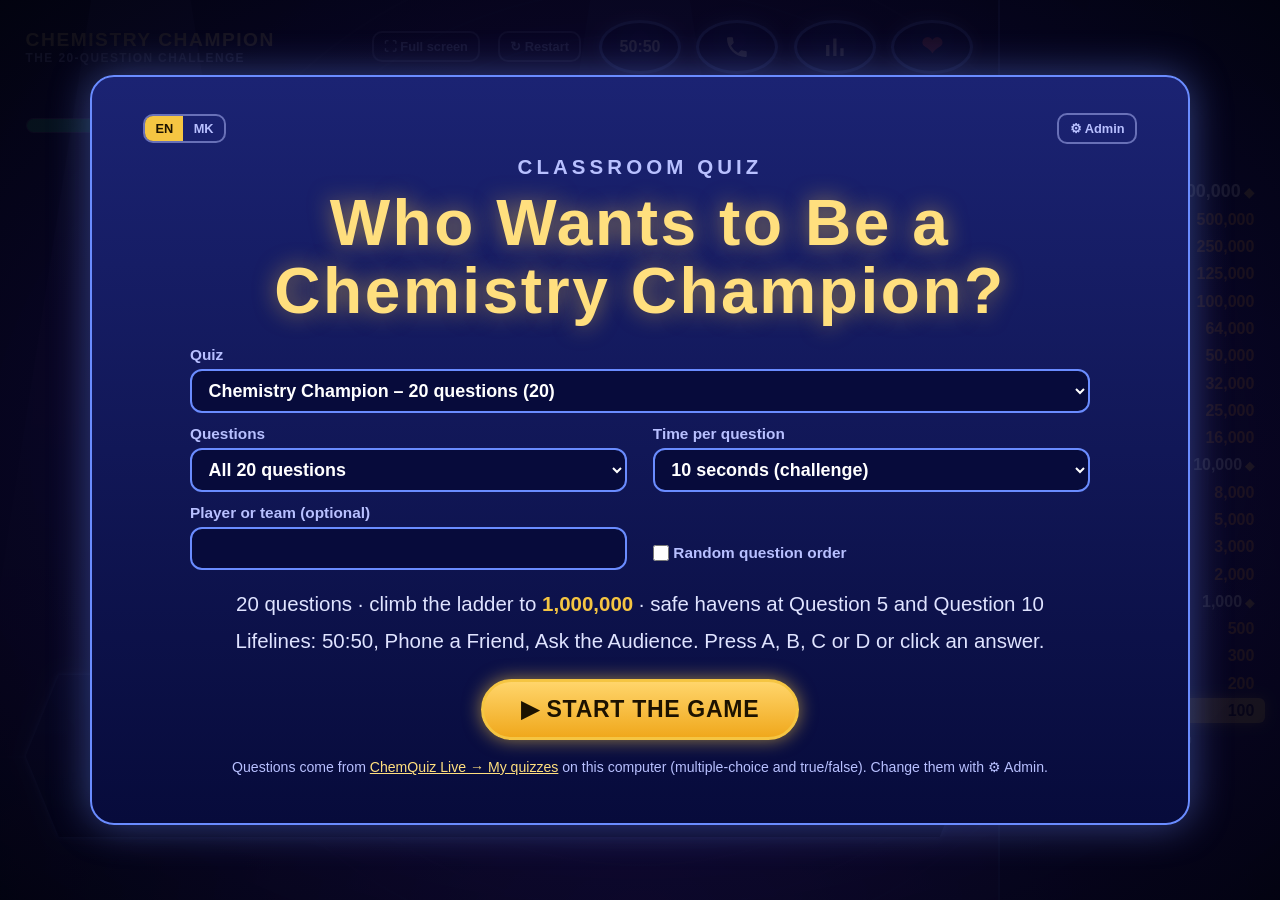
==== commit 552db79c: "Chemistry Champion: admin mode (questions, texts, ladder, rules, helpers, look, results, PIN, backup" ====
--- a/chemquiz/champion/index.html
+++ b/chemquiz/champion/index.html
@@ -3,8 +3,8 @@
 <head>
 <meta charset="UTF-8">
 <meta name="viewport" content="width=device-width, initial-scale=1.0">
-<title>Who Wants to Be a Chemistry Champion?</title>
-<meta name="description" content="Classroom chemistry quiz game with a 20-step ladder and three lifelines.">
+<title>Chemistry Champion</title>
+<meta name="description" content="Classroom chemistry quiz game with a prize ladder, lifelines and an admin mode.">
 <style>
   :root {
     --bg1: #05061a;
@@ -20,13 +20,16 @@
     --green: #1fbf5a;
     --red: #e0313b;
     --orange: #ff9d1e;
+    --bg4: #3a1a8c;
+    --hex1: #1b2373;
+    --hex2: #070b3b;
   }
   * { box-sizing: border-box; margin: 0; padding: 0; }
   html, body { height: 100%; }
   body {
     font-family: "Segoe UI", "Trebuchet MS", Arial, sans-serif;
     color: var(--text);
-    background: radial-gradient(ellipse at 50% 120%, #3a1a8c 0%, var(--bg3) 25%, var(--bg2) 55%, var(--bg1) 100%);
+    background: radial-gradient(ellipse at 50% 120%, var(--bg4) 0%, var(--bg3) 25%, var(--bg2) 55%, var(--bg1) 100%);
     overflow: hidden;
     user-select: none;
   }
@@ -73,7 +76,7 @@
   .lifelines { display: flex; gap: 1.2vw; }
   .life {
     width: clamp(64px, 6.4vw, 110px); height: clamp(42px, 4.2vw, 70px); border-radius: 50%;
-    border: 3px solid var(--line); background: radial-gradient(circle at 50% 35%, #2b3a9e, #0a0f45);
+    border: 3px solid var(--line); background: radial-gradient(circle at 50% 35%, var(--hex1), var(--hex2));
     color: #fff; font-weight: 800; font-size: clamp(13px, 1.25vw, 22px); cursor: pointer;
     box-shadow: 0 0 14px rgba(106,140,255,0.6); transition: transform .15s, opacity .3s;
     display: flex; align-items: center; justify-content: center; text-align: center; line-height: 1;
@@ -107,7 +110,7 @@
   .qmeta { text-align: center; color: var(--gold2); font-weight: 700; letter-spacing: .14em; text-transform: uppercase; font-size: clamp(14px, 1.4vw, 24px); }
   .qmeta span { color: var(--muted); }
   .hex {
-    position: relative; background: linear-gradient(180deg, #1b2373, #070b3b);
+    position: relative; background: linear-gradient(180deg, var(--hex1), var(--hex2));
     clip-path: polygon(3.5% 0, 96.5% 0, 100% 50%, 96.5% 100%, 3.5% 100%, 0 50%);
     padding: 0 6%;
   }
@@ -160,7 +163,7 @@
   @keyframes fadein { from { opacity: 0; } }
   .card {
     width: min(92vw, 1100px); max-height: 92vh; overflow: auto; text-align: center; padding: 4vh 4vw;
-    background: linear-gradient(180deg, rgba(27,35,115,.96), rgba(7,11,59,.98)); border: 2px solid var(--line);
+    background: linear-gradient(180deg, var(--hex1), var(--hex2)); border: 2px solid var(--line);
     border-radius: 24px; box-shadow: 0 0 40px rgba(106,140,255,.45);
   }
   .card h1 { font-size: clamp(34px, 5vw, 86px); color: var(--gold2); letter-spacing: .04em; line-height: 1.05; text-shadow: 0 0 22px rgba(245,197,66,.55); }
@@ -211,16 +214,83 @@
   .toast.show { opacity: 1; }
   #confetti { position: fixed; inset: 0; z-index: 25; pointer-events: none; }
 
-  .setup { display: grid; grid-template-columns: 1fr 1fr; gap: 1.4vh 2vw; text-align: left; margin: 3vh auto 0; max-width: 900px; }
+  .setup { display: grid; grid-template-columns: 1fr 1fr; gap: 1.4vh 2vw; text-align: left; margin: 2.4vh auto 0; max-width: 900px; }
   .setup label { display: flex; flex-direction: column; gap: .5vh; color: var(--muted); font-weight: 700; font-size: clamp(14px, 1.2vw, 20px); }
   .setup label.wide { grid-column: 1 / -1; }
-  .setup select { font: inherit; font-size: clamp(16px, 1.4vw, 24px); font-weight: 700; color: #fff; background: #0b0f3d; border: 2px solid var(--line); border-radius: 12px; padding: .5em .7em; }
+  .setup select, .setup input[type=text] { font: inherit; font-size: clamp(16px, 1.4vw, 24px); font-weight: 700; color: #fff; background: var(--hex2); border: 2px solid var(--line); border-radius: 12px; padding: .5em .7em; }
   .setup .toggle { flex-direction: row; margin-top: 0; align-self: end; padding-bottom: .5em; }
   .note { font-size: clamp(13px, 1.1vw, 18px) !important; color: var(--muted) !important; }
   .note a { color: var(--gold2); }
   .warn { color: #ffb3b8 !important; font-weight: 700; }
+  .cardtop { display: flex; justify-content: space-between; align-items: center; margin-bottom: 1vh; }
+  .langsw { display: flex; gap: 0; border: 2px solid rgba(184,192,255,.5); border-radius: 10px; overflow: hidden; }
+  .langsw button { background: transparent; color: var(--muted); border: 0; padding: .4em .8em; font-weight: 800; cursor: pointer; font-size: clamp(12px, 1vw, 16px); }
+  .langsw button.on { background: var(--gold); color: #1c1200; }
+  .life.heart { cursor: default; font-size: clamp(20px, 2vw, 34px); color: #ff6b81; }
+  .life.used { opacity: .35; position: relative; }
+  .life.used::after { content: ""; position: absolute; width: 110%; height: 4px; background: var(--red); transform: rotate(-28deg); border-radius: 2px; }
+
+  /* ---------- admin ---------- */
+  #adminScreen, #pinScreen { z-index: 40; }
+  .admin { width: min(96vw, 1200px); text-align: left; padding: 2.4vh 2.4vw; display: flex; flex-direction: column; gap: 1.4vh; height: 92vh; }
+  .admin h2 { margin: 0; color: var(--gold2); font-size: clamp(22px, 2vw, 34px); }
+  .adhead { display: flex; justify-content: space-between; align-items: center; gap: 1vw; }
+  .tabs { display: flex; flex-wrap: wrap; gap: .5vw; border-bottom: 2px solid rgba(106,140,255,.4); padding-bottom: 1vh; }
+  .tab { background: transparent; border: 2px solid transparent; color: var(--muted); font-weight: 800; font-size: clamp(13px, 1vw, 17px); padding: .45em .9em; border-radius: 10px; cursor: pointer; }
+  .tab.on { background: var(--gold); color: #1c1200; }
+  .tab:hover:not(.on) { border-color: var(--line); color: #fff; }
+  .pane { flex: 1; overflow: auto; padding-right: .6vw; font-size: clamp(14px, 1.1vw, 18px); }
+  .pane h3 { color: var(--gold2); margin: 1.6vh 0 .8vh; font-size: clamp(16px, 1.3vw, 22px); }
+  .pane h3:first-child { margin-top: 0; }
+  .frm { display: grid; grid-template-columns: repeat(auto-fill, minmax(260px, 1fr)); gap: 1.2vh 1.4vw; }
+  .frm label, .fld { display: flex; flex-direction: column; gap: .4vh; color: var(--muted); font-weight: 700; }
+  .frm label.wide { grid-column: 1 / -1; }
+  .admin input[type=text], .admin input[type=number], .admin input[type=password], .admin select, .admin textarea {
+    font: inherit; font-weight: 600; color: #fff; background: rgba(0,0,0,.35); border: 2px solid rgba(106,140,255,.6); border-radius: 10px; padding: .45em .65em; width: 100%; }
+  .admin textarea { resize: vertical; }
+  .admin input:focus, .admin select:focus, .admin textarea:focus { outline: 2px solid var(--gold); }
+  .chk { display: flex !important; flex-direction: row !important; align-items: center; gap: .6em; color: #fff !important; font-weight: 700; cursor: pointer; }
+  .chk input { width: 1.2em; height: 1.2em; accent-color: var(--gold); flex: 0 0 auto; }
+  .hint { color: var(--muted); font-size: .85em; font-weight: 600; margin: .4vh 0; }
+  .card.admin p { font-size: clamp(13px, 1vw, 16px); margin: .5vh 0; line-height: 1.4; }
+  .card.admin p.hint, .card.admin span.hint { color: var(--muted); }
+  .sbtn { font: inherit; font-weight: 800; font-size: clamp(13px, 1vw, 17px); padding: .5em 1.1em; border-radius: 30px; cursor: pointer; border: 2px solid var(--gold); background: linear-gradient(180deg, #ffd56b, #f0a81c); color: #1c1200; }
+  .sbtn.ghost { background: transparent; color: #fff; border-color: var(--line); }
+  .sbtn.danger { background: transparent; color: #ff9ea4; border-color: #ff9ea4; }
+  .row { display: flex; flex-wrap: wrap; gap: .8vw; align-items: center; margin: 1vh 0; }
+  .lt { border-collapse: collapse; width: 100%; max-width: 720px; }
+  .lt td, .lt th { padding: .25em .6em; border-bottom: 1px solid rgba(255,255,255,.12); text-align: left; }
+  .lt th { color: var(--gold2); }
+  .lt input[type=text] { padding: .25em .5em; }
+  .themes { display: flex; flex-wrap: wrap; gap: 1vw; }
+  .theme { border: 3px solid transparent; border-radius: 14px; padding: .6em 1em; cursor: pointer; color: #fff; font-weight: 800; min-width: 150px; text-align: center; }
+  .theme.on { border-color: var(--gold); box-shadow: 0 0 14px rgba(245,197,66,.6); }
+  .qed { background: rgba(0,0,0,.28); border: 2px solid rgba(106,140,255,.35); border-radius: 14px; padding: 1.2vh 1vw; margin-bottom: 1.2vh; display: flex; flex-direction: column; gap: .8vh; }
+  .qed.err { border-color: var(--red); }
+  .qed .qh { display: flex; gap: .6vw; align-items: center; flex-wrap: wrap; }
+  .qed .qh b { color: var(--gold2); min-width: 2.4em; }
+  .qed .qh select { width: auto; }
+  .qed .sp { flex: 1; }
+  .ib { font: inherit; font-weight: 800; background: rgba(255,255,255,.1); color: #fff; border: 0; border-radius: 8px; padding: .3em .7em; cursor: pointer; }
+  .ib.del { color: #ff9ea4; }
+  .ib:disabled { opacity: .35; cursor: default; }
+  .opts2 { display: grid; grid-template-columns: 1fr 1fr; gap: .8vh 1vw; }
+  .opt2 { display: flex; align-items: center; gap: .5em; }
+  .opt2 .L { color: var(--orange); font-weight: 900; width: 1.2em; }
+  .opt2 input[type=radio] { width: 1.2em; height: 1.2em; accent-color: #3ee07c; flex: 0 0 auto; }
+  .qerr { color: #ff9ea4; font-weight: 800; }
+  .qerr:empty { display: none; }
+  .ro { color: var(--muted); font-style: italic; }
+  .admsg { background: var(--gold); color: #1c1200; font-weight: 800; border-radius: 10px; padding: .5em .9em; }
+  .admsg.err { background: #ffd0d4; color: #8a0f18; }
+  .hist { border-collapse: collapse; width: 100%; font-size: .95em; }
+  .hist th, .hist td { padding: .35em .6em; border-bottom: 1px solid rgba(255,255,255,.12); text-align: left; }
+  .hist th { color: var(--gold2); position: sticky; top: 0; background: var(--hex2); }
+  .hist td.num { text-align: right; font-variant-numeric: tabular-nums; }
+  .pinbox { width: min(92vw, 460px); }
+  .pinbox input { font: inherit; font-size: 32px; text-align: center; letter-spacing: .3em; width: 100%; padding: .4em; border-radius: 12px; border: 2px solid var(--line); background: rgba(0,0,0,.35); color: #fff; margin-top: 2vh; }
   @media (max-width: 900px) {
-    .setup { grid-template-columns: 1fr; }
+    .setup, .opts2 { grid-template-columns: 1fr; }
     #app { grid-template-columns: 1fr; }
     #ladder { display: none; }
     .answers { grid-template-columns: 1fr; }
@@ -233,14 +303,15 @@
 <div id="app">
   <section id="main">
     <div class="topbar">
-      <div class="brand">Chemistry Champion<small id="brandSub">The 20-Question Challenge</small></div>
+      <div class="brand"><span id="brandName">Chemistry Champion</span><small id="brandSub">The 20-Question Challenge</small></div>
       <div style="display:flex; align-items:center; gap:1.4vw;">
-        <button class="iconbtn" id="fsBtn" title="Full screen">⛶ Full screen</button>
-        <button class="iconbtn" id="restartTop" title="Restart">↻ Restart</button>
+        <button class="iconbtn" id="fsBtn" data-i="fullscreen">⛶ Full screen</button>
+        <button class="iconbtn" id="restartTop" data-i="restart">↻ Restart</button>
         <div class="lifelines">
           <button class="life" id="ll5050" title="50:50">50:50</button>
-          <button class="life" id="llPhone" title="Phone a Friend"><svg viewBox="0 0 24 24"><path d="M6.6 10.8a15.1 15.1 0 0 0 6.6 6.6l2.2-2.2a1 1 0 0 1 1-.25 11.4 11.4 0 0 0 3.6.57 1 1 0 0 1 1 1V20a1 1 0 0 1-1 1A17 17 0 0 1 3 4a1 1 0 0 1 1-1h3.5a1 1 0 0 1 1 1c0 1.25.2 2.45.57 3.57a1 1 0 0 1-.25 1z"/></svg></button>
-          <button class="life" id="llAudience" title="Ask the Audience"><svg viewBox="0 0 24 24"><path d="M4 20V10h3v10H4zm6.5 0V4h3v16h-3zM17 20v-7h3v7h-3z"/></svg></button>
+          <button class="life" id="llPhone"><svg viewBox="0 0 24 24"><path d="M6.6 10.8a15.1 15.1 0 0 0 6.6 6.6l2.2-2.2a1 1 0 0 1 1-.25 11.4 11.4 0 0 0 3.6.57 1 1 0 0 1 1 1V20a1 1 0 0 1-1 1A17 17 0 0 1 3 4a1 1 0 0 1 1-1h3.5a1 1 0 0 1 1 1c0 1.25.2 2.45.57 3.57a1 1 0 0 1-.25 1z"/></svg></button>
+          <button class="life" id="llAudience"><svg viewBox="0 0 24 24"><path d="M4 20V10h3v10H4zm6.5 0V4h3v16h-3zM17 20v-7h3v7h-3z"/></svg></button>
+          <div class="life heart" id="llExtra" hidden>❤</div>
         </div>
       </div>
     </div>
@@ -251,64 +322,69 @@
     </div>
 
     <div class="stage">
-      <div class="qmeta" id="qmeta">Question 1 <span>of 20</span></div>
+      <div class="qmeta" id="qmeta"></div>
       <div class="hexwrap"><div class="hex question" id="question">…</div></div>
       <div class="answers" id="answers"></div>
     </div>
   </section>
 
   <aside id="ladder">
-    <div class="ladder-title">MONEY LADDER</div>
+    <div class="ladder-title" id="ladderTitle">MONEY LADDER</div>
     <ol class="rungs" id="rungs"></ol>
-    <div class="ladder-note" id="ladderNote">◆ Safe havens: Question 5 and Question 10</div>
+    <div class="ladder-note" id="ladderNote"></div>
   </aside>
 </div>
 
 <!-- start -->
 <div class="overlay show" id="startScreen">
   <div class="card">
-    <p style="letter-spacing:.2em; color:var(--muted); font-weight:700;">CLASSROOM QUIZ</p>
-    <h1>Who Wants to Be a<br>Chemistry Champion?</h1>
+    <div class="cardtop">
+      <div class="langsw" role="group" aria-label="Language"><button data-lang="en">EN</button><button data-lang="mk">MK</button></div>
+      <button class="iconbtn" id="adminBtn" data-i="admin">⚙ Admin</button>
+    </div>
+    <p style="letter-spacing:.2em; color:var(--muted); font-weight:700;" id="startLabel">CLASSROOM QUIZ</p>
+    <h1 id="startTitle">Who Wants to Be a<br>Chemistry Champion?</h1>
     <div class="setup">
-      <label class="wide">Quiz<select id="quizSel"></select></label>
-      <label>Questions<select id="countSel"></select></label>
-      <label>Time per question<select id="timeSel"><option value="10" selected>10 seconds (challenge)</option><option value="15">15 seconds</option><option value="20">20 seconds</option><option value="30">30 seconds</option><option value="0">No timer</option></select></label>
-      <label class="toggle"><input type="checkbox" id="shuffleChk"> Random question order</label>
+      <label class="wide"><span data-i="quiz">Quiz</span><select id="quizSel"></select></label>
+      <label><span data-i="questions">Questions</span><select id="countSel"></select></label>
+      <label><span data-i="timePer">Time per question</span><select id="timeSel"></select></label>
+      <label><span data-i="player">Player or team (optional)</span><input type="text" id="playerIn" maxlength="30" autocomplete="off"></label>
+      <label class="toggle"><input type="checkbox" id="shuffleChk"> <span data-i="randomOrder">Random question order</span></label>
     </div>
-    <p id="startInfo" style="margin-top:2.5vh;"></p>
-    <p>Three lifelines: 50:50, Phone a Friend, Ask the Audience. Press <b>A, B, C or D</b> or click an answer.</p>
+    <p id="startInfo" style="margin-top:2.2vh;"></p>
+    <p id="llInfo"></p>
     <p class="warn" id="startWarn" hidden></p>
-    <button class="btn" id="startBtn">▶ START THE GAME</button>
-    <p class="note" style="margin-top:2vh;">Questions come from <a href="../" target="_blank" rel="noopener">ChemQuiz Live → My quizzes</a> on this computer. Multiple-choice and true/false questions are used.</p>
+    <button class="btn" id="startBtn" data-i="startBtn">▶ START THE GAME</button>
+    <p class="note" style="margin-top:2vh;" id="startNote"></p>
   </div>
 </div>
 
 <!-- final answer confirm -->
 <div class="overlay" id="confirmScreen">
   <div class="card final">
-    <h2 id="confirmText">Is that your final answer?</h2>
+    <h2 data-i="finalQ">Is that your final answer?</h2>
     <p id="confirmChoice"></p>
-    <button class="btn" id="yesBtn">YES — LOCK IT IN</button>
-    <button class="btn ghost" id="noBtn">NO, LET ME THINK</button>
+    <button class="btn" id="yesBtn" data-i="yes">YES — LOCK IT IN</button>
+    <button class="btn ghost" id="noBtn" data-i="no">NO, LET ME THINK</button>
   </div>
 </div>
 
 <!-- phone -->
 <div class="overlay" id="phoneScreen">
   <div class="card phone">
-    <h2>📞 Phone a Friend</h2>
+    <h2 data-i="phoneTitle">📞 Phone a Friend</h2>
     <p id="phoneWho"></p>
     <div class="bubble"><span id="phoneMsg" class="typing"></span></div><br>
-    <button class="btn" id="phoneClose">THANKS, BACK TO THE GAME</button>
+    <button class="btn" id="phoneClose" data-i="thanks">THANKS, BACK TO THE GAME</button>
   </div>
 </div>
 
 <!-- audience -->
 <div class="overlay" id="audienceScreen">
   <div class="card">
-    <h2>📊 Ask the Audience</h2>
+    <h2 data-i="audTitle">📊 Ask the Audience</h2>
     <div class="chart" id="chart"></div>
-    <button class="btn" id="audClose">BACK TO THE GAME</button>
+    <button class="btn" id="audClose" data-i="back">BACK TO THE GAME</button>
   </div>
 </div>
 
@@ -320,21 +396,40 @@
 <!-- teacher -->
 <div class="overlay" id="teacherScreen">
   <div class="card">
-    <h2 style="color:var(--gold2)">🏆 Answer Key – Teacher's Copy</h2>
+    <h2 style="color:var(--gold2)" data-i="keyTitle">🏆 Answer Key – Teacher's Copy</h2>
     <div class="keygrid" id="keyGrid"></div>
-    <h2 style="margin-top:3vh;">⭐ Scoring</h2>
+    <h2 style="margin-top:3vh;" data-i="scoring">⭐ Scoring</h2>
     <table class="scoretable" id="scoreTable"></table>
-    <button class="btn ghost" id="teacherClose">CLOSE</button>
-    <button class="btn" id="teacherRestart">↻ RESTART</button>
+    <button class="btn ghost" id="teacherClose" data-i="close">CLOSE</button>
+    <button class="btn" id="teacherRestart" data-i="restartBtn">↻ RESTART</button>
   </div>
 </div>
 
+<!-- admin PIN -->
+<div class="overlay" id="pinScreen">
+  <div class="card pinbox">
+    <h2 data-i="pinTitle">🔒 Admin PIN</h2>
+    <input type="password" id="pinIn" inputmode="numeric" maxlength="12" autocomplete="off" aria-label="PIN">
+    <p class="warn" id="pinErr"></p>
+    <button class="btn" id="pinOk">OK</button>
+    <button class="btn ghost" id="pinCancel" data-i="cancel">CANCEL</button>
+  </div>
+</div>
+
+<!-- admin -->
+<div class="overlay" id="adminScreen">
+  <div class="card admin">
+    <div class="adhead"><h2 data-i="adminTitle">⚙ Admin – game settings</h2><button class="sbtn" id="adminClose" data-i="done">Done</button></div>
+    <div class="tabs" id="tabs"></div>
+    <div class="admsg" id="adMsg" hidden></div>
+    <div class="pane" id="pane"></div>
+  </div>
+</div>
+
 <div class="toast" id="toast"></div>
 <canvas id="confetti"></canvas>
-
 <script>
-// ===================== QUESTIONS =====================
-// Built-in quiz (exactly as supplied). Other quizzes come from the ChemQuiz Live library saved in this browser.
+// ===================== BUILT-IN QUIZ (exactly as supplied) =====================
 const BUILTIN = [
   { part: "PART 1 – CHEMISTRY IN EVERYDAY LIFE", q: "What is the chemical formula of water?", a: ["CO₂", "H₂O", "O₂", "NaCl"], c: 1 },
   { part: "PART 1 – CHEMISTRY IN EVERYDAY LIFE", q: "Which gas do humans need to breathe to survive?", a: ["Nitrogen", "Hydrogen", "Oxygen", "Carbon dioxide"], c: 2 },
@@ -357,37 +452,190 @@
   { part: "PART 4 – CHEMISTRY AND OUR ENVIRONMENT", q: "Which of these substances is alkaline (basic)?", a: ["Lemon juice", "Vinegar", "Baking soda", "Orange juice"], c: 2 },
   { part: "PART 4 – CHEMISTRY AND OUR ENVIRONMENT", q: "Why should we never mix bleach with vinegar?", a: ["It produces harmless water.", "It can release toxic chlorine gas.", "It produces oxygen.", "It makes the mixture freeze."], c: 1 },
 ];
-const BUILTIN_ID = "sample-champion";
-
-// Ratings by share of correct answers (18/20, 15/20, 12/20, 9/20 in the original 20-question game)
-const RATINGS = [[0.9, "Chemistry Genius! 🥇"], [0.75, "Excellent!"], [0.6, "Very Good!"], [0.45, "Good!"], [0, "Keep Practising!"]];
-
-const FULL_LADDER = [100, 200, 300, 500, 1000, 2000, 3000, 5000, 8000, 10000, 16000, 25000, 32000, 50000, 64000, 100000, 125000, 250000, 500000, 1000000];
+const BUILTIN_ID = "sample-champion", BUILTIN_TITLE = "Chemistry Champion – 20 questions";
+const LIB_KEY = "chemquiz-library-v1", CFG_KEY = "chemchampion-settings-v1", HIST_KEY = "chemchampion-history-v1";
+const DEFAULT_LADDER = [100, 200, 300, 500, 1000, 2000, 3000, 5000, 8000, 10000, 16000, 25000, 32000, 50000, 64000, 100000, 125000, 250000, 500000, 1000000];
 const LETTERS = ["A", "B", "C", "D"];
 const MAX_Q = 20, MIN_Q = 5;
-let QUESTIONS = [], LADDER = FULL_LADDER.slice(), SAFE = [4, 9], TIME_LIMIT = 10, SCORING = [];
-
-// ===================== STATE =====================
-let cur = 0, correctCount = 0, locked = false, hidden = [], usedLL = {}, selected = -1;
-let timerOn = true, timeLeft = TIME_LIMIT, timerId = null, timerPaused = false, lastTick = 0;
-let history = [];   // per question: chosen index or -1 (timeout) / undefined
+
+// ===================== TEXTS: English / Macedonian =====================
+const T = {
+  en: {
+    fullscreen: "⛶ Full screen", restart: "↻ Restart", admin: "⚙ Admin",
+    label: "CLASSROOM QUIZ", title: "Who Wants to Be a<br>Chemistry Champion?", brand: "Chemistry Champion", challenge: "The {n}-Question Challenge",
+    quiz: "Quiz", questions: "Questions", timePer: "Time per question", player: "Player or team (optional)", randomOrder: "Random question order",
+    allN: "All {n} questions", randN: "{n} random questions", secs: "{n} seconds", challengeTag: " (challenge)", noTimer: "No timer",
+    startInfo: "{n} questions · climb the ladder to {top}", safeInfo: " · safe havens at {list}", qn: "Question {n}", and: "and",
+    llInfo: "Lifelines: {list}. Press A, B, C or D or click an answer.", noLl: "No lifelines. Press A, B, C or D or click an answer.",
+    fifty: "50:50", phone: "Phone a Friend", audience: "Ask the Audience", extra: "Extra life",
+    startBtn: "▶ START THE GAME", startNote: "Questions come from {link} on this computer (multiple-choice and true/false). Change them with ⚙ Admin.", link: "ChemQuiz Live → My quizzes",
+    tooFew: "This quiz has only {n} multiple-choice or true/false questions; the game needs at least {min}.", skipped: "{n} number / gap-fill question(s) are skipped in this game.",
+    ladderMoney: "MONEY LADDER", ladderPoints: "POINTS LADDER", ladderPlain: "LADDER", safeNote: "◆ Safe havens: {list}", noSafe: "No safe havens",
+    qmeta: "Question {n} <span>of {N} · for {amt}</span>",
+    finalQ: "Is that your final answer?", yes: "YES — LOCK IT IN", no: "NO, LET ME THINK",
+    phoneTitle: "📞 Phone a Friend", calling: "Calling your friend {name}…", thanks: "THANKS, BACK TO THE GAME",
+    sure: ["I'm pretty sure", "I studied this last week —", "Easy one!", "I'd go with"], unsure: ["Hmm… I think", "Not 100% sure, but maybe", "I'm guessing a bit here —"], phoneMsg: "{lead} it's {L}: {ans}.",
+    audTitle: "📊 Ask the Audience", back: "BACK TO THE GAME",
+    locking: "Locking it in…", correctT: "Correct! {amt}", safeHaven: " — SAFE HAVEN!", timeUp: "⏰ Time's up!", extraUsed: "❤ Extra life used — try again!", wrongNext: "Not quite — next question",
+    champion: "CHEMISTRY CHAMPION!", gameOver: "GAME OVER", practiceDone: "PRACTICE COMPLETE", timeRanOut: "Time ran out on Question {n}.", wrongOn: "Wrong answer on Question {n}.",
+    correctWas: "The correct answer was", totalWon: "Total won", kept: "You kept your safe haven winnings.", notReached: "You did not reach a safe haven.",
+    score: "Score: {c} / {n} — {r}", restartBtn: "↻ RESTART", teacherBtn: "👩‍🏫 TEACHER MODE",
+    keyTitle: "🏆 Answer Key – Teacher's Copy", question: "Question", correctAns: "Correct answer", scoring: "⭐ Scoring", correctAnswers: "Correct answers", result: "Result", close: "CLOSE",
+    ratings: ["Chemistry Genius! 🥇", "Excellent!", "Very Good!", "Good!", "Keep Practising!"],
+    pinTitle: "🔒 Admin PIN", pinWrong: "Wrong PIN.", cancel: "CANCEL",
+    // admin
+    adminTitle: "⚙ Admin – game settings", done: "Done", saved: "Saved.",
+    tGeneral: "General", tQuestions: "Questions", tLadder: "Ladder", tRules: "Rules", tHelpers: "Lifeline helpers", tLook: "Look & sound", tResults: "Results", tSecurity: "PIN & backup",
+    language: "Language", aLabel: "Small label above the title", aTitle: "Game title", aBrand: "Name at the top left", aSub: "Subtitle at the top left", blankDefault: "Leave empty for the default text.", subHint: "Use {n} for the number of questions.",
+    aQuiz: "Quiz to edit", newQuiz: "+ New quiz", delQuiz: "Delete quiz", quizTitle: "Quiz title", addMc: "+ Multiple choice", addTf: "+ True / False", saveQuiz: "Save quiz",
+    mc: "Multiple choice", tf: "True / False", qText: "Question text", answerX: "Answer {L}", optional: " (optional)", tickCorrect: "Tick the correct answer. Leave C or D empty for fewer answers.",
+    topic: "Topic", page: "Book page", time: "Time (s)", trueT: "True", falseT: "False", isCorrect: "{x} is correct",
+    roNote: "{type} question – edit it in ChemQuiz Live (it is skipped in this game).", num: "Number", gap: "Gap fill",
+    errText: "Write the question text.", errTwo: "Give at least two answers.", errTick: "Tick the correct answer (it must not be empty).", errFix: "Fix the questions marked in red, then save again.", errTitle: "Give the quiz a title.",
+    quizSaved: "Quiz saved – it is also in ChemQuiz Live → My quizzes.", confirmDelQuiz: "Delete the quiz “{t}”? This cannot be undone.", confirmDelQ: "Delete question {n}?", unsaved: "You have unsaved question changes. Discard them?", newQuizName: "New quiz",
+    builtinNote: "This is the built-in quiz. Saving creates your own editable copy in the library.",
+    unit: "Prize unit", uNone: "No unit (numbers only)", uPoints: "Points", uMkd: "Denars (ден.)", uEur: "Euro (€)", uUsd: "Dollar ($)", uCustom: "Custom", unitText: "Custom unit text", unitPos: "Position", before: "Before the number", after: "After the number",
+    ladderHint: "Prize for each question in a 20-question game. Tick ◆ for safe havens. Shorter games use a shortened ladder automatically.", qcol: "Question", prize: "Prize", safe: "◆ Safe", resetLadder: "Reset ladder", preview: "Preview",
+    timerDefault: "Default time per question", useQTime: "Use a question's own time if it has one", confirmOn: "Ask “Is that your final answer?”", suspense: "Suspense pause before the answer is revealed", sec: "{n} s",
+    onWrong: "When the answer is wrong", wrongEnd: "Game over (classic)", wrongCont: "Practice: show the answer and continue", lifelines: "Lifelines", extraHint: "Extra life: the first wrong answer does not count; the student tries again.",
+    friends: "Friends' names for “Phone a Friend”", friendsHint: "One per line or separated by commas – for example your students' names.", friendAcc: "How often the friend is right", audAcc: "How often the audience favours the right answer",
+    sound: "Sound effects", volume: "Volume", confetti: "Confetti on a win", theme: "Colour theme", thClassic: "Classic purple", thOcean: "Ocean blue", thEmerald: "Emerald", thCrimson: "Crimson", testSound: "Test sound",
+    histOn: "Save every finished game in the results history", histEmpty: "No games saved yet.", date: "Date", playerC: "Player / team", wonC: "Won", outcome: "Outcome", oWin: "Champion", oLose: "Game over", oPractice: "Practice",
+    exportXlsx: "Download Excel", clearHist: "Clear history", confirmClear: "Delete all saved results?", nGames: "{n} games saved on this computer.",
+    pinSet: "Admin PIN", pinHint: "With a PIN, students cannot open ⚙ Admin by accident. It is simple protection on this computer, not real security.", newPin: "New PIN (4–12 digits)", setPin: "Save PIN", removePin: "Remove PIN", pinOn: "A PIN is set.", pinOff: "No PIN is set.", pinBad: "Use 4 to 12 digits.", pinSaved: "PIN saved.", pinRemoved: "PIN removed.",
+    backup: "Backup", backupHint: "Saves all settings (and optionally the results history) to a file, to keep or to move to another computer.", exportSet: "Export settings", inclHist: "Include results history", importSet: "Import settings", resetAll: "Reset all settings", confirmReset: "Reset all game settings to the defaults? (Quizzes and results stay.)", imported: "Settings imported.", badFile: "This file is not a Chemistry Champion settings file.",
+  },
+  mk: {
+    fullscreen: "⛶ Цел екран", restart: "↻ Од почеток", admin: "⚙ Админ",
+    label: "КВИЗ ЗА ЧАС", title: "Кој сака да биде<br>шампион по хемија?", brand: "Шампион по хемија", challenge: "Предизвик од {n} прашања",
+    quiz: "Квиз", questions: "Прашања", timePer: "Време по прашање", player: "Играч или тим (опционално)", randomOrder: "Случаен редослед на прашањата",
+    allN: "Сите {n} прашања", randN: "{n} случајни прашања", secs: "{n} секунди", challengeTag: " (предизвик)", noTimer: "Без тајмер",
+    startInfo: "{n} прашања · искачи се до {top}", safeInfo: " · безбедни зони: {list}", qn: "прашање {n}", and: "и",
+    llInfo: "Помош: {list}. Притисни A, B, C или D или кликни на одговор.", noLl: "Без помош. Притисни A, B, C или D или кликни на одговор.",
+    fifty: "50:50", phone: "Повикај пријател", audience: "Прашај ја публиката", extra: "Дополнителен живот",
+    startBtn: "▶ ЗАПОЧНИ ЈА ИГРАТА", startNote: "Прашањата се од {link} на овој компјутер (со избор и точно/неточно). Се менуваат преку ⚙ Админ.", link: "ChemQuiz Live → Мои квизови",
+    tooFew: "Овој квиз има само {n} прашања со избор или точно/неточно; играта бара најмалку {min}.", skipped: "{n} прашања со број / дополнување се прескокнуваат во оваа игра.",
+    ladderMoney: "СКАЛИЛО НА НАГРАДИ", ladderPoints: "СКАЛИЛО НА ПОЕНИ", ladderPlain: "СКАЛИЛО", safeNote: "◆ Безбедни зони: {list}", noSafe: "Без безбедни зони",
+    qmeta: "Прашање {n} <span>од {N} · за {amt}</span>",
+    finalQ: "Дали е тоа твојот конечен одговор?", yes: "ДА — ЗАКЛУЧИ", no: "НЕ, ДАЈ ДА РАЗМИСЛАМ",
+    phoneTitle: "📞 Повикај пријател", calling: "Се јавуваш на {name}…", thanks: "БЛАГОДАРАМ, НАЗАД ВО ИГРАТА",
+    sure: ["Сигурен сум,", "Го учев ова минатата недела —", "Лесно!", "Јас би одбрал"], unsure: ["Хмм… мислам дека", "Не сум 100% сигурен, но можеби", "Малку погодувам —"], phoneMsg: "{lead} одговорот е {L}: {ans}.",
+    audTitle: "📊 Прашај ја публиката", back: "НАЗАД ВО ИГРАТА",
+    locking: "Се заклучува…", correctT: "Точно! {amt}", safeHaven: " — БЕЗБЕДНА ЗОНА!", timeUp: "⏰ Времето истече!", extraUsed: "❤ Искористен е дополнителниот живот — обиди се пак!", wrongNext: "Неточно — следно прашање",
+    champion: "ШАМПИОН ПО ХЕМИЈА!", gameOver: "КРАЈ НА ИГРАТА", practiceDone: "ВЕЖБАТА Е ЗАВРШЕНА", timeRanOut: "Времето истече на прашање {n}.", wrongOn: "Погрешен одговор на прашање {n}.",
+    correctWas: "Точниот одговор беше", totalWon: "Вкупно освоено", kept: "Ја задржа наградата од безбедната зона.", notReached: "Не стигна до безбедна зона.",
+    score: "Резултат: {c} / {n} — {r}", restartBtn: "↻ ОД ПОЧЕТОК", teacherBtn: "👩‍🏫 ЗА НАСТАВНИКОТ",
+    keyTitle: "🏆 Клуч со одговори – за наставникот", question: "Прашање", correctAns: "Точен одговор", scoring: "⭐ Оценување", correctAnswers: "Точни одговори", result: "Резултат", close: "ЗАТВОРИ",
+    ratings: ["Генијалец по хемија! 🥇", "Одлично!", "Многу добро!", "Добро!", "Вежбај уште!"],
+    pinTitle: "🔒 Админ PIN", pinWrong: "Погрешен PIN.", cancel: "ОТКАЖИ",
+    adminTitle: "⚙ Админ – поставки на играта", done: "Готово", saved: "Зачувано.",
+    tGeneral: "Општо", tQuestions: "Прашања", tLadder: "Скалило", tRules: "Правила", tHelpers: "Помош", tLook: "Изглед и звук", tResults: "Резултати", tSecurity: "PIN и резервна копија",
+    language: "Јазик", aLabel: "Мал натпис над насловот", aTitle: "Наслов на играта", aBrand: "Име горе лево", aSub: "Поднаслов горе лево", blankDefault: "Остави празно за стандардниот текст.", subHint: "Користи {n} за бројот на прашања.",
+    aQuiz: "Квиз за уредување", newQuiz: "+ Нов квиз", delQuiz: "Избриши квиз", quizTitle: "Наслов на квизот", addMc: "+ Со избор", addTf: "+ Точно / Неточно", saveQuiz: "Зачувај квиз",
+    mc: "Со избор (A–D)", tf: "Точно / Неточно", qText: "Текст на прашањето", answerX: "Одговор {L}", optional: " (опционално)", tickCorrect: "Означи го точниот одговор. Остави C или D празно за помалку одговори.",
+    topic: "Тема", page: "Страна", time: "Време (с)", trueT: "Точно", falseT: "Неточно", isCorrect: "{x} е точно",
+    roNote: "Прашање „{type}“ – уреди го во ChemQuiz Live (се прескокнува во оваа игра).", num: "Број", gap: "Дополнување",
+    errText: "Напиши го текстот на прашањето.", errTwo: "Внеси најмалку два одговора.", errTick: "Означи го точниот одговор (не смее да е празен).", errFix: "Поправи ги прашањата означени со црвено, па зачувај повторно.", errTitle: "Дај наслов на квизот.",
+    quizSaved: "Квизот е зачуван – го има и во ChemQuiz Live → Мои квизови.", confirmDelQuiz: "Да се избрише квизот „{t}“? Ова не може да се врати.", confirmDelQ: "Да се избрише прашање {n}?", unsaved: "Имаш незачувани промени во прашањата. Да се отфрлат?", newQuizName: "Нов квиз",
+    builtinNote: "Ова е вградениот квиз. Со зачувување се прави твоја копија во библиотеката што може да се уредува.",
+    unit: "Единица за наградата", uNone: "Без единица (само броеви)", uPoints: "Поени", uMkd: "Денари (ден.)", uEur: "Евра (€)", uUsd: "Долари ($)", uCustom: "Друго", unitText: "Текст на единицата", unitPos: "Позиција", before: "Пред бројот", after: "По бројот",
+    ladderHint: "Награда за секое прашање во игра од 20 прашања. Означи ◆ за безбедни зони. Пократките игри автоматски користат скратено скалило.", qcol: "Прашање", prize: "Награда", safe: "◆ Безбедна", resetLadder: "Врати го скалилото", preview: "Преглед",
+    timerDefault: "Стандардно време по прашање", useQTime: "Користи го времето на прашањето ако е зададено", confirmOn: "Прашај „Дали е тоа твојот конечен одговор?“", suspense: "Пауза пред откривање на одговорот", sec: "{n} с",
+    onWrong: "Кога одговорот е погрешен", wrongEnd: "Крај на играта (класично)", wrongCont: "Вежба: покажи го одговорот и продолжи", lifelines: "Помош", extraHint: "Дополнителен живот: првиот погрешен одговор не се брои; ученикот се обидува пак.",
+    friends: "Имиња на пријатели за „Повикај пријател“", friendsHint: "Едно во ред или одделени со запирка – на пример имињата на учениците.", friendAcc: "Колку често пријателот е во право", audAcc: "Колку често публиката го претпочита точниот одговор",
+    sound: "Звучни ефекти", volume: "Јачина", confetti: "Конфети при победа", theme: "Боја на темата", thClassic: "Класична виолетова", thOcean: "Океанско сина", thEmerald: "Смарагдна", thCrimson: "Темноцрвена", testSound: "Пробај звук",
+    histOn: "Зачувај ја секоја завршена игра во историјата на резултати", histEmpty: "Сè уште нема зачувани игри.", date: "Датум", playerC: "Играч / тим", wonC: "Освоено", outcome: "Исход", oWin: "Шампион", oLose: "Крај", oPractice: "Вежба",
+    exportXlsx: "Преземи Excel", clearHist: "Избриши историја", confirmClear: "Да се избришат сите зачувани резултати?", nGames: "{n} игри зачувани на овој компјутер.",
+    pinSet: "Админ PIN", pinHint: "Со PIN, учениците не можат случајно да го отворат ⚙ Админ. Ова е едноставна заштита на овој компјутер, не вистинска безбедност.", newPin: "Нов PIN (4–12 цифри)", setPin: "Зачувај PIN", removePin: "Отстрани PIN", pinOn: "Поставен е PIN.", pinOff: "Нема PIN.", pinBad: "Користи од 4 до 12 цифри.", pinSaved: "PIN-от е зачуван.", pinRemoved: "PIN-от е отстранет.",
+    backup: "Резервна копија", backupHint: "Ги зачувува сите поставки (и по избор историјата на резултати) во датотека, за чување или пренос на друг компјутер.", exportSet: "Извези поставки", inclHist: "Вклучи ја историјата на резултати", importSet: "Увези поставки", resetAll: "Врати ги сите поставки", confirmReset: "Да се вратат сите поставки на стандардните? (Квизовите и резултатите остануваат.)", imported: "Поставките се увезени.", badFile: "Оваа датотека не е датотека со поставки за Шампион по хемија.",
+  },
+};
+const THEMES = {
+  classic: { bg1: "#05061a", bg2: "#120a3a", bg3: "#23125e", bg4: "#3a1a8c", line: "#6a8cff", hex1: "#1b2373", hex2: "#070b3b" },
+  ocean:   { bg1: "#020d17", bg2: "#06283d", bg3: "#0b4a6b", bg4: "#1479a3", line: "#4fd1ff", hex1: "#0e4a6e", hex2: "#04192a" },
+  emerald: { bg1: "#03140d", bg2: "#073826", bg3: "#0c5a3c", bg4: "#15885a", line: "#5ef0b0", hex1: "#0f5a3e", hex2: "#04241a" },
+  crimson: { bg1: "#160308", bg2: "#3d0a16", bg3: "#651227", bg4: "#9c1f3c", line: "#ff7a9c", hex1: "#6b1a2e", hex2: "#260710" },
+};
+
+// ===================== SETTINGS =====================
+const DEFAULTS = {
+  lang: "en", label: "", title: "", brand: "", subtitle: "",
+  unit: { mode: "none", text: "", pos: "after" }, ladder: DEFAULT_LADDER.slice(), safe: [4, 9],
+  timer: 10, useQTime: true, confirm: true, suspense: 2.2, onWrong: "end",
+  ll: { fifty: true, phone: true, audience: true, extra: false },
+  friends: "Maria, Luka, Elena, Stefan, Ana, David, Sara, Marko", friendAcc: 80, audAcc: 100,
+  sound: true, volume: 80, confetti: true, theme: "classic", history: true, pin: "",
+};
+let CFG = loadCfg();
+function loadCfg() {
+  let c = {};
+  try { c = JSON.parse(localStorage.getItem(CFG_KEY)) || {}; } catch (e) {}
+  return mergeCfg(c);
+}
+function mergeCfg(c) {
+  const d = JSON.parse(JSON.stringify(DEFAULTS));
+  const o = Object.assign(d, c || {});
+  o.unit = Object.assign({}, DEFAULTS.unit, (c && c.unit) || {});
+  o.ll = Object.assign({}, DEFAULTS.ll, (c && c.ll) || {});
+  if (!Array.isArray(o.ladder) || o.ladder.length !== 20 || o.ladder.some((v) => !(+v >= 0))) o.ladder = DEFAULT_LADDER.slice();
+  o.ladder = o.ladder.map(Number);
+  if (!Array.isArray(o.safe)) o.safe = [4, 9];
+  o.safe = o.safe.map(Number).filter((i) => i >= 0 && i < 19);
+  if (!T[o.lang]) o.lang = "en";
+  if (!THEMES[o.theme]) o.theme = "classic";
+  return o;
+}
+let cfgOk = true;
+function saveCfg() { try { localStorage.setItem(CFG_KEY, JSON.stringify(CFG)); cfgOk = true; } catch (e) { cfgOk = false; } }
 
 const $ = (id) => document.getElementById(id);
-const fmt = (n) => n.toLocaleString("en-US");
-const esc = (s) => String(s).replace(/[&<>"']/g, (m) => ({ "&": "&amp;", "<": "&lt;", ">": "&gt;", '"': "&quot;", "'": "&#39;" }[m]));
+const esc = (s) => String(s == null ? "" : s).replace(/[&<>"']/g, (m) => ({ "&": "&amp;", "<": "&lt;", ">": "&gt;", '"': "&quot;", "'": "&#39;" }[m]));
+function t(k, v) {
+  let s = T[CFG.lang][k]; if (s === undefined) s = T.en[k]; if (s === undefined) return k;
+  if (v && typeof s === "string") s = s.replace(/\{(\w+)\}/g, (m, x) => (v[x] !== undefined ? v[x] : m));
+  return s;
+}
+const fmtNum = (n) => String(Math.round(Number(n) || 0)).replace(/\B(?=(\d{3})+(?!\d))/g, CFG.lang === "mk" ? "." : ",");
+function unitParts() {
+  const u = CFG.unit;
+  switch (u.mode) {
+    case "points": return ["", CFG.lang === "mk" ? " поени" : " pts"];
+    case "mkd": return ["", " ден."];
+    case "eur": return ["€", ""];
+    case "usd": return ["$", ""];
+    case "custom": return u.pos === "before" ? [u.text || "", ""] : ["", u.text ? " " + u.text : ""];
+    default: return ["", ""];
+  }
+}
+const fmt = (n) => { const [a, b] = unitParts(); return a + fmtNum(n) + b; };
+function listJoin(arr) { return arr.length <= 1 ? arr.join("") : arr.slice(0, -1).join(", ") + " " + t("and") + " " + arr[arr.length - 1]; }
+function applyTheme() {
+  const th = THEMES[CFG.theme], r = document.documentElement.style;
+  Object.entries(th).forEach(([k, v]) => r.setProperty("--" + k, v));
+}
+function hashPin(p) { let h = 2166136261; for (const ch of "cc|" + p) { h ^= ch.charCodeAt(0); h = Math.imul(h, 16777619); } return (h >>> 0).toString(36); }
+function friendList() { const f = String(CFG.friends || "").split(/[\n,;]+/).map((s) => s.trim()).filter(Boolean); return f.length ? f : ["Maria"]; }
 
 // ===================== QUIZ LIBRARY (shared with ChemQuiz Live) =====================
+const uid = () => "z" + Date.now().toString(36) + Math.random().toString(36).slice(2, 7);
+function readLib() { try { const v = JSON.parse(localStorage.getItem(LIB_KEY)); if (Array.isArray(v)) return v; } catch (e) {} return null; }
+function writeLib(lib) { try { localStorage.setItem(LIB_KEY, JSON.stringify(lib)); return true; } catch (e) { return false; } }
+const sentence = (s) => s.charAt(0) + s.slice(1).toLowerCase();
+function builtinQuiz() {
+  return { id: BUILTIN_ID, title: BUILTIN_TITLE, updated: Date.now(), qs: BUILTIN.map((x) => ({ t: "mc", q: x.q, a: x.a.slice(), c: x.c, topic: sentence(x.part.split("– ")[1] || "") })) };
+}
+function allQuizzes() {   // full quizzes (all question types), library first
+  const lib = readLib() || [];
+  const list = lib.filter((z) => z && Array.isArray(z.qs));
+  if (!list.some((z) => z.id === BUILTIN_ID)) list.unshift(builtinQuiz());
+  return list;
+}
+const playable = (q) => (q.t === "mc" || q.t === "tf") && Array.isArray(q.a) && q.a.length >= 2 && q.c >= 0 && q.c < q.a.length && q.q;
 function loadQuizzes() {
-  let lib = null;
-  try { lib = JSON.parse(localStorage.getItem("chemquiz-library-v1")); } catch (e) {}
-  const list = [];
-  if (Array.isArray(lib)) lib.forEach((z) => {
-    const qs = (z.qs || []).filter((q) => (q.t === "mc" || q.t === "tf") && Array.isArray(q.a) && q.a.length >= 2 && q.c >= 0 && q.c < q.a.length && q.q)
-      .map((q) => ({ part: (q.topic || "").toUpperCase(), q: q.q, a: q.a.slice(0, 4), c: q.c }));
-    list.push({ id: z.id, title: z.title, qs, skipped: (z.qs || []).length - qs.length });
+  return allQuizzes().map((z) => {
+    const qs = z.qs.filter(playable).map((q) => ({ t: q.t, part: (q.topic || "").toUpperCase(), q: q.q, a: q.a.slice(0, 4), c: q.c, time: q.time || 0 }));
+    return { id: z.id, title: z.title, qs, skipped: z.qs.length - qs.length };
   });
-  if (!list.some((z) => z.id === BUILTIN_ID)) list.unshift({ id: BUILTIN_ID, title: "Chemistry Champion – 20 questions", qs: BUILTIN, skipped: 0 });
-  return list;
 }
 let QUIZZES = [];
 function fillQuizSelect() {
@@ -395,44 +643,90 @@
   const want = new URLSearchParams(location.search).get("quiz");
   const prev = $("quizSel").value;
   $("quizSel").innerHTML = QUIZZES.map((z) => `<option value="${esc(z.id)}">${esc(z.title)} (${z.qs.length})</option>`).join("");
-  const pick = [want, prev].find((id) => id && QUIZZES.some((z) => z.id === id));
+  const pick = [prev, want].find((id) => id && QUIZZES.some((z) => z.id === id));
   if (pick) $("quizSel").value = pick;
   onQuizChange();
 }
 function currentQuiz() { return QUIZZES.find((z) => z.id === $("quizSel").value) || QUIZZES[0]; }
 function onQuizChange() {
-  const z = currentQuiz(), n = z.qs.length;
+  const z = currentQuiz(), n = z.qs.length, prev = +$("countSel").value;
   const opts = [];
-  if (n <= MAX_Q) opts.push([n, `All ${n} questions`]);
-  [5, 10, 15, 20].filter((k) => k < n && k >= MIN_Q).forEach((k) => opts.push([k, `${k} random questions`]));
-  $("countSel").innerHTML = opts.map(([v, t]) => `<option value="${v}">${t}</option>`).join("");
-  $("countSel").value = String(Math.min(n, MAX_Q));
+  if (n <= MAX_Q) opts.push([n, t("allN", { n })]);
+  [5, 10, 15, 20].filter((k) => k < n && k >= MIN_Q).forEach((k) => opts.push([k, t("randN", { n: k })]));
+  $("countSel").innerHTML = opts.map(([v, s]) => `<option value="${v}">${s}</option>`).join("");
+  $("countSel").value = String(opts.some((o) => o[0] === prev) ? prev : Math.min(n, MAX_Q));
   updateStartInfo();
 }
+
+// ===================== LADDER / RATINGS =====================
+let QUESTIONS = [], LADDER = DEFAULT_LADDER.slice(), SAFE = [4, 9], TIME_LIMIT = 10, SCORING = [];
+const RATING_STEPS = [0.9, 0.75, 0.6, 0.45, 0];
 function planLadder(n) {
-  // spread the 20 prize steps over n questions; safe havens at about 1/4 and 1/2 of the way
-  LADDER = n === FULL_LADDER.length ? FULL_LADDER.slice() : Array.from({ length: n }, (_, i) => FULL_LADDER[Math.round((i * (FULL_LADDER.length - 1)) / (n - 1))]);
-  SAFE = [Math.max(0, Math.round(n / 4) - 1), Math.max(1, Math.round(n / 2) - 1)];
-  // rating bands as numbers of correct answers
-  SCORING = RATINGS.map((r, i) => {
-    const min = Math.ceil(r[0] * n - 1e-9), max = i === 0 ? n : Math.ceil(RATINGS[i - 1][0] * n - 1e-9) - 1;
-    return { min, max, label: r[1] };
+  n = Math.max(2, n);
+  LADDER = n === 20 ? CFG.ladder.slice() : Array.from({ length: n }, (_, i) => CFG.ladder[Math.round((i * 19) / (n - 1))]);
+  SAFE = [...new Set(CFG.safe.map((s) => (n === 20 ? s : Math.round((s * (n - 1)) / 19))))].filter((i) => i >= 0 && i < n - 1).sort((a, b) => a - b);
+  const labels = t("ratings");
+  SCORING = RATING_STEPS.map((r, i) => {
+    const min = Math.ceil(r * n - 1e-9), max = i === 0 ? n : Math.ceil(RATING_STEPS[i - 1] * n - 1e-9) - 1;
+    return { min, max, label: labels[i] };
   }).filter((s) => s.min <= s.max);
 }
+const safeList = () => listJoin(SAFE.map((i) => t("qn", { n: i + 1 })));
+function ladderTitle() { const m = CFG.unit.mode; return t(m === "points" ? "ladderPoints" : m === "none" ? "ladderPlain" : "ladderMoney"); }
+
+// ===================== START SCREEN / LANGUAGE =====================
+function llNames() {
+  return [["fifty", "fifty"], ["phone", "phone"], ["audience", "audience"], ["extra", "extra"]].filter(([k]) => CFG.ll[k]).map(([, n]) => t(n));
+}
+function fillTimeSelect() {
+  const vals = [10, 15, 20, 30, 45, 60];
+  if (CFG.timer > 0 && !vals.includes(+CFG.timer)) vals.push(+CFG.timer), vals.sort((a, b) => a - b);
+  const keep = $("timeSel").dataset.touched ? $("timeSel").value : String(CFG.timer);
+  $("timeSel").innerHTML = vals.map((v) => `<option value="${v}">${t("secs", { n: v })}${v === 10 ? t("challengeTag") : ""}</option>`).join("") + `<option value="0">${t("noTimer")}</option>`;
+  $("timeSel").value = [...$("timeSel").options].some((o) => o.value === keep) ? keep : String(CFG.timer);
+}
 function updateStartInfo() {
-  const z = currentQuiz(), n = Math.min(+$("countSel").value || 0, z.qs.length);
+  const z = currentQuiz(); if (!z) return;
+  const n = Math.min(+$("countSel").value || 0, z.qs.length);
   const warn = $("startWarn");
   if (z.qs.length < MIN_Q) {
-    warn.hidden = false; warn.textContent = `This quiz has only ${z.qs.length} multiple-choice or true/false question${z.qs.length === 1 ? "" : "s"}; the game needs at least ${MIN_Q}.`;
+    warn.hidden = false; warn.textContent = t("tooFew", { n: z.qs.length, min: MIN_Q });
     $("startBtn").disabled = true; $("startInfo").textContent = ""; return;
   }
   $("startBtn").disabled = false;
-  warn.hidden = !z.skipped;
-  warn.textContent = z.skipped ? `${z.skipped} number / gap-fill question${z.skipped === 1 ? " is" : "s are"} skipped in this game.` : "";
+  warn.hidden = !z.skipped; warn.textContent = z.skipped ? t("skipped", { n: z.skipped }) : "";
   planLadder(n);
-  $("startInfo").innerHTML = `${n} questions · climb the ladder to <b style="color:var(--gold)">1,000,000</b> · safe havens at Question ${SAFE[0] + 1} and Question ${SAFE[1] + 1}`;
-}
+  $("startInfo").innerHTML = t("startInfo", { n, top: `<b style="color:var(--gold)">${esc(fmt(LADDER[LADDER.length - 1]))}</b>` }) + (SAFE.length ? t("safeInfo", { list: safeList() }) : "");
+}
+function renderStart() {
+  $("startLabel").textContent = CFG.label || t("label");
+  $("startTitle").innerHTML = CFG.title ? esc(CFG.title) : t("title");
+  $("brandName").textContent = CFG.brand || t("brand");
+  const ll = llNames();
+  $("llInfo").textContent = ll.length ? t("llInfo", { list: ll.join(", ") }) : t("noLl");
+  $("startNote").innerHTML = t("startNote", { link: `<a href="../" target="_blank" rel="noopener">${esc(t("link"))}</a>` });
+  document.querySelectorAll(".langsw button").forEach((b) => b.classList.toggle("on", b.dataset.lang === CFG.lang));
+  fillTimeSelect();
+  if (QUIZZES.length) onQuizChange();
+}
+function applyLang() {
+  document.documentElement.lang = CFG.lang;
+  document.querySelectorAll("[data-i]").forEach((el) => (el.textContent = t(el.dataset.i)));
+  $("llPhone").title = t("phone"); $("llAudience").title = t("audience"); $("llExtra").title = t("extra");
+  $("ladderTitle").textContent = ladderTitle();
+  document.title = (CFG.brand || t("brand")) + " – " + (CFG.lang === "mk" ? "квиз" : "quiz");
+  renderStart();
+}
+function applyAll() {
+  applyTheme(); applyLang();
+  $("ll5050").style.display = CFG.ll.fifty ? "" : "none";
+  $("llPhone").style.display = CFG.ll.phone ? "" : "none";
+  $("llAudience").style.display = CFG.ll.audience ? "" : "none";
+  $("llExtra").hidden = !CFG.ll.extra;
+}
+
 function shuffle(a) { for (let i = a.length - 1; i > 0; i--) { const j = Math.floor(Math.random() * (i + 1)); [a[i], a[j]] = [a[j], a[i]]; } return a; }
+let GAME = { quiz: "", player: "", token: 0 };
 function prepareGame() {
   const z = currentQuiz(), n = Math.min(+$("countSel").value, z.qs.length);
   let idx = z.qs.map((_, i) => i);
@@ -440,24 +734,33 @@
   else if ($("shuffleChk").checked) shuffle(idx);
   QUESTIONS = idx.map((i) => z.qs[i]);
   planLadder(QUESTIONS.length);
-  TIME_LIMIT = +$("timeSel").value || 10;
-  timerOn = +$("timeSel").value > 0;
-  $("brandSub").textContent = `The ${QUESTIONS.length}-Question Challenge`;
-  $("ladderNote").textContent = `◆ Safe havens: Question ${SAFE[0] + 1} and Question ${SAFE[1] + 1}`;
-  $("timerNum").textContent = TIME_LIMIT;
+  TIME_LIMIT = +$("timeSel").value;
+  timerOn = TIME_LIMIT > 0;
+  GAME.quiz = z.title; GAME.player = $("playerIn").value.trim(); GAME.token++;
+  $("brandSub").textContent = (CFG.subtitle || t("challenge")).replace("{n}", QUESTIONS.length);
+  $("ladderTitle").textContent = ladderTitle();
+  $("ladderNote").textContent = SAFE.length ? t("safeNote", { list: SAFE.map((i) => i + 1).join(", ") }) : t("noSafe");
   buildLadder();
 }
+
+// ===================== STATE =====================
+let cur = 0, correctCount = 0, locked = false, hidden = [], usedLL = {}, selected = -1;
+let timerOn = true, timeLeft = 10, curLimit = 10, timerId = null, timerPaused = false, lastTick = 0;
+let history = [];   // per question: chosen index or -1 (timeout) / undefined
+const later = (fn, ms) => { const tok = GAME.token; setTimeout(() => { if (tok === GAME.token) fn(); }, ms); };
+const ansLabel = (Q, k) => (Q.t === "tf" ? [t("trueT"), t("falseT")][k] : Q.a[k]);
 
 // ===================== SOUND (generated, works offline) =====================
 let actx = null;
 function tone(freq, dur, type = "sine", vol = 0.15, delay = 0) {
+  if (!CFG.sound) return;
   try {
     actx = actx || new (window.AudioContext || window.webkitAudioContext)();
     const o = actx.createOscillator(), g = actx.createGain();
     o.type = type; o.frequency.value = freq;
-    const t = actx.currentTime + delay;
-    g.gain.setValueAtTime(0, t); g.gain.linearRampToValueAtTime(vol, t + 0.02); g.gain.exponentialRampToValueAtTime(0.001, t + dur);
-    o.connect(g); g.connect(actx.destination); o.start(t); o.stop(t + dur + 0.05);
+    const tt = actx.currentTime + delay, v = Math.max(0.0005, vol * (CFG.volume / 100));
+    g.gain.setValueAtTime(0, tt); g.gain.linearRampToValueAtTime(v, tt + 0.02); g.gain.exponentialRampToValueAtTime(0.0001, tt + dur);
+    o.connect(g); g.connect(actx.destination); o.start(tt); o.stop(tt + dur + 0.05);
   } catch (e) {}
 }
 const sfx = {
@@ -475,14 +778,13 @@
     const li = document.createElement("li");
     li.className = "rung" + (SAFE.includes(i) ? " safe" : "") + (i === LADDER.length - 1 ? " top safe" : "");
     li.id = "rung" + i;
-    li.innerHTML = `<span class="n">${i + 1}</span><span class="amt">${fmt(v)}</span>`;
+    li.innerHTML = `<span class="n">${i + 1}</span><span class="amt">${esc(fmt(v))}</span>`;
     ol.appendChild(li);
   });
 }
 function updateLadder() {
   LADDER.forEach((_, i) => {
-    const r = $("rung" + i);
-    if (!r) return;
+    const r = $("rung" + i); if (!r) return;
     r.classList.toggle("current", i === cur);
     r.classList.toggle("done", i < cur);
   });
@@ -491,32 +793,35 @@
 function showQuestion() {
   locked = false; selected = -1; hidden = [];
   const Q = QUESTIONS[cur];
-  $("qmeta").innerHTML = `Question ${cur + 1} <span>of ${QUESTIONS.length} · for ${fmt(LADDER[cur])}</span>`;
+  $("qmeta").innerHTML = t("qmeta", { n: cur + 1, N: QUESTIONS.length, amt: esc(fmt(LADDER[cur])) });
   $("question").textContent = Q.q;
   const box = $("answers"); box.innerHTML = "";
   box.classList.remove("suspense");
-  Q.a.forEach((txt, i) => {
+  Q.a.forEach((_, i) => {
     const d = document.createElement("div");
     d.className = "answer"; d.dataset.i = i;
-    d.innerHTML = `<div class="hexwrap"><div class="hex"><span class="letter">${LETTERS[i]}:</span><span>${esc(txt)}</span></div></div>`;
+    d.innerHTML = `<div class="hexwrap"><div class="hex"><span class="letter">${LETTERS[i]}:</span><span>${esc(ansLabel(Q, i))}</span></div></div>`;
     d.onclick = () => choose(i);
     box.appendChild(d);
   });
   updateLadder();
   ["ll5050", "llPhone", "llAudience"].forEach((id) => ($(id).disabled = !!usedLL[id]));
   if (Q.a.length < 3) $("ll5050").disabled = true;   // nothing to remove on a 2-answer question
+  $("llExtra").classList.toggle("used", !!usedLL.extra);
   startTimer();
 }
 
 // ===================== TIMER =====================
 function startTimer() {
   stopTimer();
-  timeLeft = TIME_LIMIT; timerPaused = false;
+  const Q = QUESTIONS[cur];
+  curLimit = CFG.useQTime && Q.time ? Q.time : TIME_LIMIT || 10;
+  timeLeft = curLimit; timerPaused = false;
   $("timerwrap").style.visibility = timerOn ? "visible" : "hidden";
   renderTimer();
   if (!timerOn) return;
   lastTick = performance.now();
-  let lastSec = TIME_LIMIT;
+  let lastSec = curLimit;
   timerId = setInterval(() => {
     const now = performance.now();
     if (!timerPaused) {
@@ -533,7 +838,7 @@
 function stopTimer() { if (timerId) clearInterval(timerId); timerId = null; }
 function pauseTimer(p) { timerPaused = p; lastTick = performance.now(); }
 function renderTimer() {
-  const pct = Math.max(0, timeLeft / TIME_LIMIT) * 100;
+  const pct = Math.max(0, timeLeft / curLimit) * 100;
   const f = $("timerFill");
   f.style.width = pct + "%";
   f.style.backgroundPosition = (100 - pct) + "% 0";
@@ -549,8 +854,9 @@
   if (locked || hidden.includes(i) || anyModalOpen() || !QUESTIONS[cur] || i >= QUESTIONS[cur].a.length) return;
   selected = i;
   answerEls().forEach((el, k) => el.classList.toggle("selected", k === i));
+  if (!CFG.confirm) return lockAnswer(i);
   pauseTimer(true);
-  $("confirmChoice").innerHTML = `<b style="color:var(--orange)">${LETTERS[i]}:</b> ${esc(QUESTIONS[cur].a[i])}`;
+  $("confirmChoice").innerHTML = `<b style="color:var(--orange)">${LETTERS[i]}:</b> ${esc(ansLabel(QUESTIONS[cur], i))}`;
   $("confirmScreen").classList.add("show");
 }
 $("noBtn").onclick = () => {
@@ -569,30 +875,46 @@
   answerEls().forEach((el) => el.classList.add("locked"));
   $("answers").classList.add("suspense");
   sfx.lock();
-  toast("Locking it in…", 1900);
-  setTimeout(() => reveal(i), 2200);   // dramatic pause
+  const ms = Math.round((+CFG.suspense || 0) * 1000);
+  if (ms >= 800) toast(t("locking"), ms - 300);
+  later(() => reveal(i), ms);   // dramatic pause
+}
+
+function nextOrEnd(delay) {
+  if (cur === QUESTIONS.length - 1) later(() => endGame(CFG.onWrong === "continue" && correctCount < QUESTIONS.length ? "practice" : "win"), delay);
+  else later(() => { cur++; showQuestion(); }, delay);
 }
 
 function reveal(i) {
   $("answers").classList.remove("suspense");
   const Q = QUESTIONS[cur], els = answerEls();
-  history[cur] = i;
   if (i === Q.c) {
+    history[cur] = i;
     els[i].classList.remove("selected"); els[i].classList.add("correct");
     correctCount++;
     sfx.correct();
-    if (cur === QUESTIONS.length - 1) {
-      setTimeout(() => endGame(true), 1800);
-    } else {
-      toast(`Correct! ${fmt(LADDER[cur])}` + (SAFE.includes(cur) ? " — SAFE HAVEN!" : ""), 1600);
-      setTimeout(() => { cur++; showQuestion(); }, 2100);
-    }
-  } else {
-    if (i >= 0) { els[i].classList.remove("selected"); els[i].classList.add("wrong"); }
-    els[Q.c].classList.add("correct");
-    sfx.wrong();
-    setTimeout(() => endGame(false), 2800);
-  }
+    if (cur === QUESTIONS.length - 1) nextOrEnd(1800);
+    else { toast(t("correctT", { amt: fmt(LADDER[cur]) }) + (SAFE.includes(cur) && CFG.onWrong !== "continue" ? t("safeHaven") : ""), 1600); nextOrEnd(2100); }
+    return;
+  }
+  // wrong answer (or -1 = time ran out)
+  if (i >= 0 && CFG.ll.extra && !usedLL.extra) {
+    usedLL.extra = true; $("llExtra").classList.add("used");
+    els[i].classList.remove("selected"); els[i].classList.add("wrong");
+    sfx.wrong(); toast(t("extraUsed"), 2000);
+    later(() => {
+      els[i].classList.remove("wrong"); els[i].classList.add("hidden"); hidden.push(i);
+      locked = false; els.forEach((el) => el.classList.remove("locked"));
+      startTimer();
+    }, 2000);
+    return;
+  }
+  history[cur] = i;
+  if (i >= 0) { els[i].classList.remove("selected"); els[i].classList.add("wrong"); }
+  els[Q.c].classList.add("correct");
+  sfx.wrong();
+  if (CFG.onWrong === "continue") { if (cur < QUESTIONS.length - 1) toast(t("wrongNext"), 1800); nextOrEnd(2800); }
+  else later(() => endGame("lose"), 2800);
 }
 
 function timeUp() {
@@ -600,63 +922,65 @@
   locked = true;
   closeModals();
   answerEls().forEach((el) => el.classList.add("locked"));
-  toast("⏰ Time's up!", 1800);
+  toast(t("timeUp"), 1800);
   reveal(-1);
 }
 
 // ===================== LIFELINES =====================
 function useLL(id) { usedLL[id] = true; $(id).disabled = true; }
 function remaining() { return QUESTIONS[cur].a.map((_, k) => k).filter((k) => !hidden.includes(k)); }
-function anyModalOpen() { return ["confirmScreen", "phoneScreen", "audienceScreen", "endScreen", "teacherScreen", "startScreen"].some((id) => $(id).classList.contains("show")); }
+function anyModalOpen() { return ["confirmScreen", "phoneScreen", "audienceScreen", "endScreen", "teacherScreen", "startScreen", "adminScreen", "pinScreen"].some((id) => $(id).classList.contains("show")); }
 
 $("ll5050").onclick = () => {
   const Q = QUESTIONS[cur];
-  if (locked || usedLL.ll5050 || anyModalOpen() || !Q || Q.a.length < 3) return;
+  if (!CFG.ll.fifty || locked || usedLL.ll5050 || anyModalOpen() || !Q) return;
+  const wrongs = remaining().filter((k) => k !== Q.c);
+  if (wrongs.length < 2) return;
   useLL("ll5050");
-  // keep the correct answer and one wrong answer
-  const wrong = shuffle(Q.a.map((_, k) => k).filter((k) => k !== Q.c)).slice(0, Q.a.length - 2);
-  hidden = wrong;
-  answerEls().forEach((el, k) => el.classList.toggle("hidden", wrong.includes(k)));
+  const hide = shuffle(wrongs).slice(0, wrongs.length - 1);   // keep the correct answer and one wrong answer
+  hidden = hidden.concat(hide);
+  answerEls().forEach((el, k) => el.classList.toggle("hidden", hidden.includes(k)));
   tone(660, 0.2, "triangle", 0.12); tone(440, 0.25, "triangle", 0.12, 0.15);
 };
 
-const FRIENDS = ["Maria", "Luka", "Elena", "Stefan", "Ana", "David", "Sara", "Marko"];
 $("llPhone").onclick = () => {
-  if (locked || usedLL.llPhone || anyModalOpen()) return;
+  if (!CFG.ll.phone || locked || usedLL.llPhone || anyModalOpen()) return;
   useLL("llPhone"); pauseTimer(true);
   const Q = QUESTIONS[cur], rem = remaining();
   let guess = Q.c;
-  if (Math.random() >= 0.8) {
+  if (Math.random() * 100 >= +CFG.friendAcc) {
     const wrongs = rem.filter((k) => k !== Q.c);
     if (wrongs.length) guess = wrongs[Math.floor(Math.random() * wrongs.length)];
   }
-  const sure = guess === Q.c ? ["I'm pretty sure", "I studied this last week —", "Easy one!", "I'd go with"] : ["Hmm… I think", "Not 100% sure, but maybe", "I'm guessing a bit here —"];
-  const lead = sure[Math.floor(Math.random() * sure.length)];
-  const name = FRIENDS[Math.floor(Math.random() * FRIENDS.length)];
-  $("phoneWho").textContent = `Calling your friend ${name}…`;
-  const msg = `${lead} it's ${LETTERS[guess]}: ${Q.a[guess]}.`;
+  const pool = t(guess === Q.c ? "sure" : "unsure");
+  const lead = pool[Math.floor(Math.random() * pool.length)];
+  const fr = friendList(), name = fr[Math.floor(Math.random() * fr.length)];
+  $("phoneWho").textContent = t("calling", { name });
+  const msg = t("phoneMsg", { lead, L: LETTERS[guess], ans: ansLabel(Q, guess) });
   $("phoneScreen").classList.add("show");
   const el = $("phoneMsg"); el.textContent = ""; el.classList.add("typing");
   let k = 0;
-  const t = setInterval(() => { el.textContent = msg.slice(0, ++k); if (k >= msg.length) { clearInterval(t); el.classList.remove("typing"); } }, 35);
+  const tm = setInterval(() => { el.textContent = msg.slice(0, ++k); if (k >= msg.length) { clearInterval(tm); el.classList.remove("typing"); } }, 35);
 };
 $("phoneClose").onclick = () => { $("phoneScreen").classList.remove("show"); if (!locked) pauseTimer(false); };
 
 $("llAudience").onclick = () => {
-  if (locked || usedLL.llAudience || anyModalOpen()) return;
+  if (!CFG.ll.audience || locked || usedLL.llAudience || anyModalOpen()) return;
   useLL("llAudience"); pauseTimer(true);
-  const Q = QUESTIONS[cur], rem = remaining(), n = Q.a.length;
+  const Q = QUESTIONS[cur], rem = remaining();
+  let fav = Q.c;   // the answer the audience likes most
+  const wr = rem.filter((k) => k !== Q.c);
+  if (wr.length && Math.random() * 100 >= +CFG.audAcc) fav = wr[Math.floor(Math.random() * wr.length)];
   const votes = Q.a.map(() => 0);
-  const others = rem.filter((k) => k !== Q.c);
+  const others = rem.filter((k) => k !== fav);
   const top = others.length === 0 ? 100 : others.length === 1 ? 55 + Math.floor(Math.random() * 25) : 42 + Math.floor(Math.random() * 25);
-  votes[Q.c] = top;
+  votes[fav] = top;
   let left = 100 - top;
   others.forEach((k, idx) => {
     if (idx === others.length - 1) { votes[k] = left; }
     else { const v = Math.floor(Math.random() * Math.min(left, top - 1)); votes[k] = v; left -= v; }
   });
-  // make sure the correct answer stays the highest
-  others.forEach((k) => { if (votes[k] >= votes[Q.c]) { const d = votes[k] - votes[Q.c] + 3; votes[k] -= d; votes[Q.c] += d; } });
+  others.forEach((k) => { if (votes[k] >= votes[fav]) { const d = votes[k] - votes[fav] + 3; votes[k] -= d; votes[fav] += d; } });
   const chart = $("chart"); chart.innerHTML = "";
   Q.a.forEach((_, k) => {
     const b = document.createElement("div"); b.className = "bar";
@@ -675,48 +999,45 @@
 // ===================== END =====================
 function rating(n) { return SCORING.find((s) => n >= s.min && n <= s.max) || SCORING[SCORING.length - 1]; }
 const band = (s) => (s.min === s.max ? `${s.min}` : `${s.min}–${s.max}`);
-function wonAmount(win) {
-  if (win) return LADDER[LADDER.length - 1];
-  if (cur > SAFE[1]) return LADDER[SAFE[1]];
-  if (cur > SAFE[0]) return LADDER[SAFE[0]];
-  return 0;
-}
-
-function endGame(win) {
+function wonAmount(mode) {
+  if (mode === "win") return LADDER[LADDER.length - 1];
+  if (mode === "practice") return correctCount > 0 ? LADDER[correctCount - 1] : 0;
+  const s = SAFE.filter((i) => i < cur);
+  return s.length ? LADDER[s[s.length - 1]] : 0;
+}
+
+function endGame(mode) {
   stopTimer(); closeModals();
-  const amount = wonAmount(win), N = QUESTIONS.length;
+  const amount = wonAmount(mode), N = QUESTIONS.length;
   const r = rating(correctCount);
   const card = $("endCard");
   const scoreRows = SCORING.map((s) => `<tr class="${s === r ? "me" : ""}"><td>${band(s)}</td><td>${s.label}</td></tr>`).join("");
-  const Q = QUESTIONS[cur];
-  card.innerHTML = win
-    ? `<h1>CHEMISTRY CHAMPION!</h1>
-       <p class="big">${fmt(amount)}</p>
-       <h2>Score: ${correctCount} / ${N} — ${r.label}</h2>`
-    : `<h1>GAME OVER</h1>
-       <p>${history[cur] === -1 ? "Time ran out on" : "Wrong answer on"} Question ${cur + 1}. The correct answer was
-          <b style="color:#59f08f">${LETTERS[Q.c]}: ${esc(Q.a[Q.c])}</b>.</p>
-       <p style="margin-top:2vh;">Total won</p>
-       <p class="big">${fmt(amount)}</p>
-       <p>${amount > 0 ? "You kept your safe haven winnings." : "You did not reach a safe haven."}</p>
-       <h2>Score: ${correctCount} / ${N} — ${r.label}</h2>`;
+  const Q = QUESTIONS[cur], who = GAME.player ? `<p style="color:var(--muted); letter-spacing:.1em;">${esc(GAME.player)}</p>` : "";
+  if (mode === "win") card.innerHTML = `${who}<h1>${t("champion")}</h1><p class="big">${esc(fmt(amount))}</p><h2>${t("score", { c: correctCount, n: N, r: r.label })}</h2>`;
+  else if (mode === "practice") card.innerHTML = `${who}<h1>${t("practiceDone")}</h1><p style="margin-top:2vh;">${t("totalWon")}</p><p class="big">${esc(fmt(amount))}</p><h2>${t("score", { c: correctCount, n: N, r: r.label })}</h2>`;
+  else card.innerHTML = `${who}<h1>${t("gameOver")}</h1>
+       <p>${history[cur] === -1 ? t("timeRanOut", { n: cur + 1 }) : t("wrongOn", { n: cur + 1 })} ${t("correctWas")}
+          <b style="color:#59f08f">${LETTERS[Q.c]}: ${esc(ansLabel(Q, Q.c))}</b>.</p>
+       <p style="margin-top:2vh;">${t("totalWon")}</p>
+       <p class="big">${esc(fmt(amount))}</p>
+       <p>${amount > 0 ? t("kept") : t("notReached")}</p>
+       <h2>${t("score", { c: correctCount, n: N, r: r.label })}</h2>`;
   card.innerHTML += `<table class="scoretable">${scoreRows}</table>
-       <button class="btn" onclick="restart()">↻ RESTART</button>
-       <button class="btn ghost" onclick="showTeacher()">👩‍🏫 TEACHER MODE</button>`;
+       <button class="btn" onclick="restart()">${t("restartBtn")}</button>
+       <button class="btn ghost" onclick="showTeacher()">${t("teacherBtn")}</button>`;
   $("endScreen").classList.add("show");
-  if (win) { sfx.win(); confetti(); }
+  if (mode === "win") { sfx.win(); if (CFG.confetti) confetti(); }
+  saveResult(mode, amount);
 }
 
 function showTeacher() {
   const rows = QUESTIONS.map((Q, i) => {
     const miss = history[i] !== undefined && history[i] !== Q.c;
-    return `<tr class="${miss ? "miss" : ""}"><td>${i + 1}</td><td>${LETTERS[Q.c]} – ${esc(Q.a[Q.c])}</td></tr>`;
+    return `<tr class="${miss ? "miss" : ""}"><td>${i + 1}</td><td>${LETTERS[Q.c]} – ${esc(ansLabel(Q, Q.c))}</td></tr>`;
   });
-  const half = Math.ceil(rows.length / 2);
-  $("keyGrid").innerHTML =
-    `<table class="key"><tr><th>Question</th><th>Correct answer</th></tr>${rows.slice(0, half).join("")}</table>` +
-    `<table class="key"><tr><th>Question</th><th>Correct answer</th></tr>${rows.slice(half).join("")}</table>`;
-  $("scoreTable").innerHTML = `<tr><td><b>Correct answers</b></td><td><b>Result</b></td></tr>` +
+  const half = Math.ceil(rows.length / 2), head = `<tr><th>${t("question")}</th><th>${t("correctAns")}</th></tr>`;
+  $("keyGrid").innerHTML = `<table class="key">${head}${rows.slice(0, half).join("")}</table><table class="key">${head}${rows.slice(half).join("")}</table>`;
+  $("scoreTable").innerHTML = `<tr><td><b>${t("correctAnswers")}</b></td><td><b>${t("result")}</b></td></tr>` +
     SCORING.map((s) => `<tr><td>${band(s)}</td><td>${s.label}</td></tr>`).join("");
   $("teacherScreen").classList.add("show");
 }
@@ -724,11 +1045,12 @@
 $("teacherRestart").onclick = () => restart();
 
 function restart() {
-  stopTimer();
+  stopTimer(); GAME.token++;
   ["confirmScreen", "phoneScreen", "audienceScreen", "endScreen", "teacherScreen"].forEach((id) => $(id).classList.remove("show"));
   stopConfetti();
   cur = 0; correctCount = 0; usedLL = {}; history = []; locked = false;
-  fillQuizSelect();
+  $("answers").classList.remove("suspense");
+  fillQuizSelect(); renderStart();
   $("startScreen").classList.add("show");
   updateLadder();
 }
@@ -744,23 +1066,36 @@
 };
 $("quizSel").onchange = onQuizChange;
 $("countSel").onchange = updateStartInfo;
-// quizzes edited in ChemQuiz Live (another tab) appear when you come back here
-window.addEventListener("storage", (e) => { if (e.key === "chemquiz-library-v1" && $("startScreen").classList.contains("show")) fillQuizSelect(); });
+$("timeSel").onchange = () => ($("timeSel").dataset.touched = "1");
+document.querySelectorAll(".langsw button").forEach((b) => (b.onclick = () => { CFG.lang = b.dataset.lang; saveCfg(); applyLang(); }));
+window.addEventListener("storage", (e) => {
+  if (e.key === LIB_KEY && $("startScreen").classList.contains("show")) fillQuizSelect();
+});
+
+// ===================== RESULTS HISTORY =====================
+function readHist() { try { const v = JSON.parse(localStorage.getItem(HIST_KEY)); if (Array.isArray(v)) return v; } catch (e) {} return []; }
+function writeHist(h) { try { localStorage.setItem(HIST_KEY, JSON.stringify(h.slice(-1000))); } catch (e) {} }
+function saveResult(mode, amount) {
+  if (!CFG.history) return;
+  const h = readHist();
+  h.push({ d: Date.now(), p: GAME.player, q: GAME.quiz, n: QUESTIONS.length, c: correctCount, won: fmt(amount), o: mode, lang: CFG.lang, r: rating(correctCount).label });
+  writeHist(h);
+}
 
 // ===================== MISC =====================
 let toastT = null;
 function toast(msg, ms) {
-  const t = $("toast"); t.textContent = msg; t.classList.add("show");
-  clearTimeout(toastT); toastT = setTimeout(() => t.classList.remove("show"), ms);
-}
-
+  const el = $("toast"); el.textContent = msg; el.classList.add("show");
+  clearTimeout(toastT); toastT = setTimeout(() => el.classList.remove("show"), ms);
+}
 $("fsBtn").onclick = () => {
   if (!document.fullscreenElement) document.documentElement.requestFullscreen?.();
   else document.exitFullscreen?.();
 };
-
 document.addEventListener("keydown", (e) => {
-  if (e.target && e.target.tagName === "SELECT") return;
+  const tg = e.target && e.target.tagName;
+  if (tg === "INPUT" || tg === "SELECT" || tg === "TEXTAREA") return;
+  if ($("adminScreen").classList.contains("show") || $("pinScreen").classList.contains("show")) return;
   const k = e.key.toUpperCase();
   if ($("confirmScreen").classList.contains("show")) {
     if (k === "ENTER" || k === "Y") $("yesBtn").click();
@@ -796,10 +1131,351 @@
 }
 function stopConfetti() { confettiRun = false; }
 
+// ===================== ADMIN =====================
+const TABS = ["general", "questions", "ladder", "rules", "helpers", "look", "results", "security"];
+const TAB_KEY = { general: "tGeneral", questions: "tQuestions", ladder: "tLadder", rules: "tRules", helpers: "tHelpers", look: "tLook", results: "tResults", security: "tSecurity" };
+let adTab = "general";
+const QE = { id: null, title: "", qs: [], dirty: false, builtin: false };
+
+function openAdmin() {
+  if (CFG.pin) { $("pinIn").value = ""; $("pinErr").textContent = ""; $("pinScreen").classList.add("show"); setTimeout(() => $("pinIn").focus(), 50); }
+  else showAdmin();
+}
+function checkPin() {
+  if (hashPin($("pinIn").value.trim()) === CFG.pin) { $("pinScreen").classList.remove("show"); showAdmin(); }
+  else { $("pinErr").textContent = t("pinWrong"); $("pinIn").select(); }
+}
+function showAdmin() { QE.id = null; renderAdmin(); $("adminScreen").classList.add("show"); }
+function closeAdmin() {
+  if (QE.dirty && !confirm(t("unsaved"))) return;
+  QE.dirty = false;
+  $("adminScreen").classList.remove("show");
+  fillQuizSelect(); applyAll();
+}
+let msgT = null;
+function adMsg(text, err) {
+  const m = $("adMsg"); m.hidden = !text; m.textContent = text || ""; m.classList.toggle("err", !!err);
+  clearTimeout(msgT); if (text && !err) msgT = setTimeout(() => (m.hidden = true), 2200);
+}
+function renderAdmin() {
+  $("tabs").innerHTML = TABS.map((k) => `<button class="tab ${k === adTab ? "on" : ""}" data-tab="${k}">${t(TAB_KEY[k])}</button>`).join("");
+  document.querySelectorAll("#adminScreen [data-i]").forEach((el) => (el.textContent = t(el.dataset.i)));
+  const p = $("pane");
+  p.innerHTML = ({ general: paneGeneral, questions: paneQuestions, ladder: paneLadder, rules: paneRules, helpers: paneHelpers, look: paneLook, results: paneResults, security: paneSecurity })[adTab]();
+}
+const sel = (key, opts, cur, extra = "") => `<select data-cfg="${key}" ${extra}>${opts.map(([v, l]) => `<option value="${esc(v)}" ${String(v) === String(cur) ? "selected" : ""}>${esc(l)}</option>`).join("")}</select>`;
+const chk = (key, on, label) => `<label class="chk"><input type="checkbox" data-cfg="${key}" ${on ? "checked" : ""}> ${esc(label)}</label>`;
+const txt = (key, val, ph, extra = "") => `<input type="text" data-cfg="${key}" value="${esc(val)}" placeholder="${esc(ph)}" ${extra}>`;
+
+function paneGeneral() {
+  return `<div class="frm">
+    <label>${t("language")}${sel("lang", [["en", "English"], ["mk", "Македонски"]], CFG.lang)}</label>
+    <label class="wide">${t("aTitle")}${txt("title", CFG.title, t("title").replace("<br>", " "), 'maxlength="80"')}<span class="hint">${t("blankDefault")}</span></label>
+    <label>${t("aLabel")}${txt("label", CFG.label, t("label"), 'maxlength="40"')}</label>
+    <label>${t("aBrand")}${txt("brand", CFG.brand, t("brand"), 'maxlength="40"')}</label>
+    <label class="wide">${t("aSub")}${txt("subtitle", CFG.subtitle, t("challenge"), 'maxlength="60"')}<span class="hint">${t("blankDefault")} ${t("subHint")}</span></label>
+  </div>`;
+}
+
+function paneLadder() {
+  const u = CFG.unit;
+  const rows = CFG.ladder.map((v, i) => i).reverse().map((i) => `<tr><td>${i + 1}</td>
+      <td><input type="text" inputmode="numeric" data-ladder="${i}" value="${CFG.ladder[i]}" style="max-width:160px"></td>
+      <td>${i < 19 ? `<label class="chk"><input type="checkbox" data-safe="${i}" ${CFG.safe.includes(i) ? "checked" : ""}></label>` : "◆"}</td>
+      <td class="ro" id="pv${i}">${esc(fmt(CFG.ladder[i]))}</td></tr>`).join("");
+  return `<div class="frm">
+      <label>${t("unit")}${sel("unit.mode", [["none", t("uNone")], ["points", t("uPoints")], ["mkd", t("uMkd")], ["eur", t("uEur")], ["usd", t("uUsd")], ["custom", t("uCustom")]], u.mode)}</label>
+      <label>${t("unitText")}${txt("unit.text", u.text, "★", 'maxlength="12"')}</label>
+      <label>${t("unitPos")}${sel("unit.pos", [["after", t("after")], ["before", t("before")]], u.pos)}</label>
+    </div>
+    <p class="hint" style="margin-top:1.4vh">${t("ladderHint")}</p>
+    <table class="lt"><tr><th>${t("qcol")}</th><th>${t("prize")}</th><th>${t("safe")}</th><th>${t("preview")}</th></tr>${rows}</table>
+    <div class="row"><button class="sbtn ghost" data-act="resetLadder">${t("resetLadder")}</button></div>`;
+}
+
+function paneRules() {
+  const tv = [10, 15, 20, 30, 45, 60].map((v) => [v, t("secs", { n: v })]).concat([[0, t("noTimer")]]);
+  const sv = [0.5, 1, 1.5, 2.2, 3, 4].map((v) => [v, t("sec", { n: String(v).replace(".", CFG.lang === "mk" ? "," : ".") })]);
+  return `<div class="frm">
+      <label>${t("timerDefault")}${sel("timer", tv, CFG.timer, "data-num")}</label>
+      <label>${t("suspense")}${sel("suspense", sv, CFG.suspense, "data-num")}</label>
+      <label>${t("onWrong")}${sel("onWrong", [["end", t("wrongEnd")], ["continue", t("wrongCont")]], CFG.onWrong)}</label>
+      <div class="fld" style="justify-content:flex-end">${chk("useQTime", CFG.useQTime, t("useQTime"))}${chk("confirm", CFG.confirm, t("confirmOn"))}</div>
+    </div>
+    <h3>${t("lifelines")}</h3>
+    <div class="frm">${chk("ll.fifty", CFG.ll.fifty, t("fifty"))}${chk("ll.phone", CFG.ll.phone, t("phone"))}${chk("ll.audience", CFG.ll.audience, t("audience"))}${chk("ll.extra", CFG.ll.extra, "❤ " + t("extra"))}</div>
+    <p class="hint">${t("extraHint")}</p>`;
+}
+
+function paneHelpers() {
+  const rng = (key, v) => `<div class="row"><input type="range" min="0" max="100" step="5" data-cfg="${key}" data-num value="${v}" style="flex:1; accent-color:var(--gold)"><b id="out_${key}" style="min-width:3.5em">${v}%</b></div>`;
+  return `<div class="frm">
+      <label class="wide">${t("friends")}<textarea data-cfg="friends" rows="4">${esc(CFG.friends)}</textarea><span class="hint">${t("friendsHint")}</span></label>
+      <label>${t("friendAcc")}${rng("friendAcc", CFG.friendAcc)}</label>
+      <label>${t("audAcc")}${rng("audAcc", CFG.audAcc)}</label>
+    </div>`;
+}
+
+function paneLook() {
+  const th = Object.entries(THEMES).map(([k, v]) => `<div class="theme ${CFG.theme === k ? "on" : ""}" data-theme="${k}" style="background:linear-gradient(135deg, ${v.bg4}, ${v.bg2}); border-color:${CFG.theme === k ? "" : v.line}">${t("th" + k.charAt(0).toUpperCase() + k.slice(1))}</div>`).join("");
+  return `<div class="frm">
+      <div class="fld">${chk("sound", CFG.sound, t("sound"))}</div>
+      <label>${t("volume")}<div class="row"><input type="range" min="0" max="100" step="5" data-cfg="volume" data-num value="${CFG.volume}" style="flex:1; accent-color:var(--gold)"><b id="out_volume" style="min-width:3.5em">${CFG.volume}%</b><button class="sbtn ghost" data-act="testSound">${t("testSound")}</button></div></label>
+      <div class="fld">${chk("confetti", CFG.confetti, t("confetti"))}</div>
+    </div>
+    <h3>${t("theme")}</h3><div class="themes">${th}</div>`;
+}
+
+function paneResults() {
+  const h = readHist().slice().reverse();
+  const loc = CFG.lang === "mk" ? "mk-MK" : "en-GB";
+  const oc = { win: t("oWin"), lose: t("oLose"), practice: t("oPractice") };
+  const rows = h.slice(0, 300).map((r) => `<tr><td>${esc(new Date(r.d).toLocaleString(loc, { dateStyle: "short", timeStyle: "short" }))}</td><td>${esc(r.p || "–")}</td><td>${esc(r.q)}</td>
+      <td class="num">${r.c} / ${r.n}</td><td>${esc(r.r || "")}</td><td class="num">${esc(r.won)}</td><td>${esc(oc[r.o] || r.o)}</td></tr>`).join("");
+  return `${chk("history", CFG.history, t("histOn"))}
+    <div class="row"><span class="hint">${t("nGames", { n: h.length })}</span><span style="flex:1"></span>
+      <button class="sbtn" data-act="exportHist" ${h.length ? "" : "disabled"}>${t("exportXlsx")}</button>
+      <button class="sbtn danger" data-act="clearHist" ${h.length ? "" : "disabled"}>${t("clearHist")}</button></div>
+    ${h.length ? `<table class="hist"><tr><th>${t("date")}</th><th>${t("playerC")}</th><th>${t("quiz")}</th><th>${t("score", { c: "", n: "", r: "" }).split(":")[0]}</th><th>${t("result")}</th><th>${t("wonC")}</th><th>${t("outcome")}</th></tr>${rows}</table>` : `<p class="hint">${t("histEmpty")}</p>`}`;
+}
+
+function paneSecurity() {
+  return `<h3>${t("pinSet")}</h3><p class="hint">${t("pinHint")}</p>
+    <p><b>${CFG.pin ? t("pinOn") : t("pinOff")}</b></p>
+    <div class="row"><input type="password" id="newPin" inputmode="numeric" maxlength="12" placeholder="${esc(t("newPin"))}" style="max-width:260px" autocomplete="new-password">
+      <button class="sbtn" data-act="setPin">${t("setPin")}</button>${CFG.pin ? `<button class="sbtn danger" data-act="removePin">${t("removePin")}</button>` : ""}</div>
+    <h3>${t("backup")}</h3><p class="hint">${t("backupHint")}</p>
+    <div class="row"><label class="chk"><input type="checkbox" id="inclHist" checked> ${t("inclHist")}</label></div>
+    <div class="row"><button class="sbtn" data-act="exportSet">${t("exportSet")}</button><button class="sbtn ghost" data-act="importSet">${t("importSet")}</button>
+      <button class="sbtn danger" data-act="resetAll">${t("resetAll")}</button><input type="file" id="setFile" accept=".json" hidden></div>`;
+}
+
+// ---------- question editor ----------
+function editCopy(q) {
+  if (q.t !== "mc" && q.t !== "tf") return { ro: true, orig: q };
+  const e = { t: q.t, q: q.q || "", c: Number.isInteger(q.c) ? q.c : 0, topic: q.topic || "", ref: q.ref || "", time: q.time || "" };
+  e.a = q.t === "tf" ? ["True", "False"] : (q.a || []).slice(0, 4).map(String);
+  while (e.t === "mc" && e.a.length < 4) e.a.push("");
+  e.extra = Object.assign({}, q);   // keep fields this editor does not show
+  return e;
+}
+function loadQE(id) {
+  const z = allQuizzes().find((x) => x.id === id) || allQuizzes()[0];
+  QE.id = z.id; QE.title = z.title; QE.qs = z.qs.map(editCopy); QE.dirty = false;
+  QE.builtin = !(readLib() || []).some((x) => x.id === z.id);
+}
+function paneQuestions() {
+  if (!QE.id) loadQE($("quizSel").value || BUILTIN_ID);
+  const list = allQuizzes();
+  const opts = list.map((z) => `<option value="${esc(z.id)}" ${z.id === QE.id ? "selected" : ""}>${esc(z.title)} (${z.qs.length})</option>`).join("") +
+    (list.some((z) => z.id === QE.id) ? "" : `<option value="${esc(QE.id)}" selected>${esc(QE.title)} *</option>`);
+  const cards = QE.qs.map((q, i) => qCard(q, i)).join("");
+  return `<div class="frm">
+      <label>${t("aQuiz")}<select id="qeSel">${opts}</select></label>
+      <label>${t("quizTitle")}<input type="text" id="qeTitle" value="${esc(QE.title)}" maxlength="80"></label>
+    </div>
+    <div class="row"><button class="sbtn ghost" data-act="newQuiz">${t("newQuiz")}</button>${QE.builtin ? "" : `<button class="sbtn danger" data-act="delQuiz">${t("delQuiz")}</button>`}</div>
+    ${QE.builtin ? `<p class="hint">${t("builtinNote")}</p>` : ""}
+    <div id="qeList" style="margin-top:1vh">${cards}</div>
+    <div class="row" style="justify-content:center"><button class="sbtn ghost" data-act="addMc">${t("addMc")}</button><button class="sbtn ghost" data-act="addTf">${t("addTf")}</button>
+      <span style="flex:1"></span><button class="sbtn" data-act="saveQuiz">${t("saveQuiz")}</button></div>`;
+}
+function qCard(q, i) {
+  const n = QE.qs.length;
+  const tools = `<span class="sp"></span><button class="ib" data-qa="up" data-n="${i}" ${i === 0 ? "disabled" : ""}>↑</button><button class="ib" data-qa="down" data-n="${i}" ${i === n - 1 ? "disabled" : ""}>↓</button><button class="ib del" data-qa="del" data-n="${i}">✕</button>`;
+  if (q.ro) return `<div class="qed"><div class="qh"><b>${i + 1}</b><span class="ro">${esc(q.orig.q)}</span>${tools}</div><div class="ro">${t("roNote", { type: q.orig.t === "num" ? t("num") : t("gap") })}</div></div>`;
+  const body = q.t === "mc"
+    ? `<div class="opts2">${q.a.map((s, k) => `<label class="opt2"><input type="radio" name="qc${i}" data-qf="c" data-n="${i}" value="${k}" ${q.c === k ? "checked" : ""}><span class="L">${LETTERS[k]}</span><input type="text" data-qf="a" data-n="${i}" data-k="${k}" value="${esc(s)}" placeholder="${esc(t("answerX", { L: LETTERS[k] }) + (k > 1 ? t("optional") : ""))}"></label>`).join("")}</div><div class="hint">${t("tickCorrect")}</div>`
+    : `<div class="row">${[t("trueT"), t("falseT")].map((s, k) => `<label class="chk"><input type="radio" name="qc${i}" data-qf="c" data-n="${i}" value="${k}" ${q.c === k ? "checked" : ""}> ${esc(t("isCorrect", { x: s }))}</label>`).join("")}</div>`;
+  return `<div class="qed" id="qe${i}"><div class="qh"><b>${i + 1}</b><select data-qf="t" data-n="${i}"><option value="mc" ${q.t === "mc" ? "selected" : ""}>${t("mc")}</option><option value="tf" ${q.t === "tf" ? "selected" : ""}>${t("tf")}</option></select>${tools}</div>
+    <textarea rows="2" data-qf="q" data-n="${i}" placeholder="${esc(t("qText"))}">${esc(q.q)}</textarea>${body}
+    <div class="frm" style="grid-template-columns:2fr 1fr 1fr"><label>${t("topic")}<input type="text" data-qf="topic" data-n="${i}" value="${esc(q.topic)}"></label>
+      <label>${t("page")}<input type="text" data-qf="ref" data-n="${i}" value="${esc(q.ref)}"></label>
+      <label>${t("time")}<input type="text" inputmode="numeric" data-qf="time" data-n="${i}" value="${esc(q.time)}"></label></div>
+    <div class="qerr" id="qerr${i}"></div></div>`;
+}
+function onQField(el, ev) {
+  const i = +el.dataset.n, q = QE.qs[i], f = el.dataset.qf;
+  if (!q || q.ro) return;
+  QE.dirty = true;
+  if (f === "t") {
+    if (ev !== "change") return;
+    if (el.value === "tf") { q.t = "tf"; q.a = ["True", "False"]; q.c = q.c === 1 ? 1 : 0; }
+    else { q.t = "mc"; q.a = ["", "", "", ""]; }
+    $("pane").querySelector("#qe" + i).outerHTML = qCard(q, i);
+    return;
+  }
+  if (f === "a") q.a[+el.dataset.k] = el.value;
+  else if (f === "c") q.c = +el.value;
+  else q[f] = el.value;
+  const er = $("qerr" + i); if (er) { er.textContent = ""; $("qe" + i).classList.remove("err"); }
+}
+function cleanQ(e) {
+  if (e.ro) return e.orig;
+  const o = Object.assign({}, e.extra || {}, { t: e.t, q: String(e.q).trim() });
+  delete o.v; delete o.tol; delete o.acc; delete o.cs;
+  if (e.t === "mc") {
+    const pairs = e.a.map((s, k) => [String(s || "").trim(), k]).filter((p) => p[0]);
+    o.a = pairs.map((p) => p[0]); o.c = pairs.findIndex((p) => p[1] === e.c);
+  } else { o.a = ["True", "False"]; o.c = e.c === 1 ? 1 : 0; }
+  ["topic", "ref"].forEach((k) => { const v = String(e[k] || "").trim(); if (v) o[k] = v; else delete o[k]; });
+  const tm = parseInt(e.time, 10); if (tm >= 5 && tm <= 300) o.time = tm; else delete o.time;
+  return o;
+}
+function qErr(o) {
+  if (o.t !== "mc" && o.t !== "tf") return "";
+  if (!o.q) return t("errText");
+  if (o.t === "mc" && o.a.length < 2) return t("errTwo");
+  if (o.t === "mc" && o.c < 0) return t("errTick");
+  return "";
+}
+function saveQuiz() {
+  QE.title = $("qeTitle").value.trim();
+  if (!QE.title) { adMsg(t("errTitle"), true); $("qeTitle").focus(); return; }
+  const out = QE.qs.map(cleanQ);
+  let bad = -1;
+  out.forEach((o, i) => { const e = qErr(o); const el = $("qerr" + i); if (el) { el.textContent = e; $("qe" + i).classList.toggle("err", !!e); } if (e && bad < 0) bad = i; });
+  if (bad >= 0) { adMsg(t("errFix"), true); $("qe" + bad).scrollIntoView({ behavior: "smooth", block: "center" }); return; }
+  const lib = readLib() || [];
+  const z = { id: QE.id, title: QE.title, qs: out, updated: Date.now() };
+  const k = lib.findIndex((x) => x.id === QE.id);
+  if (k >= 0) lib[k] = Object.assign({}, lib[k], z); else lib.unshift(z);
+  if (!writeLib(lib)) { adMsg("Could not save in this browser.", true); return; }
+  QE.dirty = false; QE.builtin = false;
+  fillQuizSelect(); $("quizSel").value = QE.id; onQuizChange();
+  renderAdmin(); adMsg(t("quizSaved"));
+}
+
+// ---------- events ----------
+function setCfg(path, val) {
+  const ks = path.split("."); let o = CFG;
+  ks.slice(0, -1).forEach((k) => (o = o[k]));
+  o[ks[ks.length - 1]] = val;
+}
+function onAdminInput(ev) {
+  const el = ev.target;
+  if (el.dataset.qf) return onQField(el, ev.type);
+  if (el.id === "qeTitle") { QE.dirty = true; return; }
+  if (el.dataset.ladder !== undefined) {
+    const i = +el.dataset.ladder, v = parseInt(String(el.value).replace(/[^\d]/g, ""), 10);
+    if (v >= 0) { CFG.ladder[i] = v; saveCfg(); $("pv" + i).textContent = fmt(v); }
+    return;
+  }
+  if (el.dataset.safe !== undefined) {
+    if (ev.type !== "change") return;
+    const i = +el.dataset.safe;
+    CFG.safe = el.checked ? [...new Set(CFG.safe.concat(i))].sort((a, b) => a - b) : CFG.safe.filter((x) => x !== i);
+    saveCfg(); adMsg(t("saved")); return;
+  }
+  const key = el.dataset.cfg; if (!key) return;
+  if (el.tagName === "SELECT" || el.type === "checkbox") { if (ev.type !== "change") return; }
+  const val = el.type === "checkbox" ? el.checked : el.dataset.num !== undefined ? +el.value : el.value;
+  setCfg(key, val); saveCfg();
+  const out = $("out_" + key); if (out) out.textContent = val + "%";
+  if (key === "lang") { applyAll(); renderAdmin(); }
+  else if (key.startsWith("unit.")) { CFG.ladder.forEach((v, i) => { const p = $("pv" + i); if (p) p.textContent = fmt(v); }); applyAll(); }
+  else applyAll();
+  if (ev.type === "change") adMsg(cfgOk ? t("saved") : "Could not save in this browser.", !cfgOk);
+}
+async function onAdminClick(ev) {
+  const tab = ev.target.closest("[data-tab]");
+  if (tab) {
+    if (adTab === "questions" && tab.dataset.tab !== "questions" && QE.dirty && !confirm(t("unsaved"))) return;
+    if (tab.dataset.tab !== "questions") { QE.dirty = false; QE.id = null; }
+    adTab = tab.dataset.tab; adMsg(""); renderAdmin(); return;
+  }
+  const th = ev.target.closest("[data-theme]");
+  if (th) { CFG.theme = th.dataset.theme; saveCfg(); applyTheme(); renderAdmin(); adMsg(t("saved")); return; }
+  const qa = ev.target.closest("[data-qa]");
+  if (qa) {
+    const i = +qa.dataset.n, a = qa.dataset.qa;
+    if (a === "del" && QE.qs[i] && (QE.qs[i].ro ? QE.qs[i].orig.q : QE.qs[i].q).trim() && !confirm(t("confirmDelQ", { n: i + 1 }))) return;
+    if (a === "up" && i > 0) QE.qs.splice(i - 1, 0, QE.qs.splice(i, 1)[0]);
+    if (a === "down" && i < QE.qs.length - 1) QE.qs.splice(i + 1, 0, QE.qs.splice(i, 1)[0]);
+    if (a === "del") QE.qs.splice(i, 1);
+    QE.title = $("qeTitle").value; QE.dirty = true; renderAdmin(); return;
+  }
+  const b = ev.target.closest("[data-act]"); if (!b) return;
+  const act = b.dataset.act;
+  if (act === "addMc" || act === "addTf") {
+    QE.title = $("qeTitle").value;
+    QE.qs.push(editCopy({ t: act === "addMc" ? "mc" : "tf", q: "", a: act === "addMc" ? ["", "", "", ""] : ["True", "False"], c: 0 }));
+    QE.dirty = true; renderAdmin();
+    const last = $("qe" + (QE.qs.length - 1)); last.scrollIntoView({ behavior: "smooth", block: "center" }); last.querySelector("textarea").focus({ preventScroll: true });
+  } else if (act === "saveQuiz") saveQuiz();
+  else if (act === "newQuiz") {
+    if (QE.dirty && !confirm(t("unsaved"))) return;
+    QE.id = uid(); QE.title = t("newQuizName"); QE.qs = [editCopy({ t: "mc", q: "", a: ["", "", "", ""], c: 0 })]; QE.dirty = true; QE.builtin = false;
+    renderAdmin(); $("qeTitle").select();
+  } else if (act === "delQuiz") {
+    if (!confirm(t("confirmDelQuiz", { t: QE.title }))) return;
+    writeLib((readLib() || []).filter((x) => x.id !== QE.id));
+    QE.dirty = false; QE.id = null; fillQuizSelect(); renderAdmin();
+  } else if (act === "resetLadder") { CFG.ladder = DEFAULT_LADDER.slice(); CFG.safe = [4, 9]; saveCfg(); renderAdmin(); adMsg(t("saved")); }
+  else if (act === "testSound") { const s = CFG.sound; CFG.sound = true; sfx.correct(); CFG.sound = s; }
+  else if (act === "clearHist") { if (confirm(t("confirmClear"))) { writeHist([]); renderAdmin(); } }
+  else if (act === "exportHist") exportHist().catch((e) => adMsg(e.message, true));
+  else if (act === "setPin") {
+    const p = $("newPin").value.trim();
+    if (!/^\d{4,12}$/.test(p)) { adMsg(t("pinBad"), true); return; }
+    CFG.pin = hashPin(p); saveCfg(); renderAdmin(); adMsg(t("pinSaved"));
+  } else if (act === "removePin") { CFG.pin = ""; saveCfg(); renderAdmin(); adMsg(t("pinRemoved")); }
+  else if (act === "exportSet") {
+    const data = { app: "Chemistry Champion", version: 1, settings: CFG };
+    if ($("inclHist").checked) data.history = readHist();
+    download(new Blob([JSON.stringify(data, null, 2)], { type: "application/json" }), "Chemistry_Champion_settings_" + new Date().toISOString().slice(0, 10) + ".json");
+  } else if (act === "importSet") $("setFile").click();
+  else if (act === "resetAll") {
+    if (!confirm(t("confirmReset"))) return;
+    const keepPin = CFG.pin; CFG = mergeCfg({ lang: CFG.lang, pin: keepPin }); saveCfg(); applyAll(); renderAdmin(); adMsg(t("saved"));
+  }
+}
+async function importSettings(file) {
+  try {
+    const o = JSON.parse(await file.text());
+    if (!o || o.app !== "Chemistry Champion" || !o.settings) throw new Error();
+    CFG = mergeCfg(o.settings); saveCfg();
+    if (Array.isArray(o.history)) {
+      const h = readHist(), seen = new Set(h.map((r) => r.d + "|" + r.p));
+      o.history.forEach((r) => { if (r && r.d && !seen.has(r.d + "|" + r.p)) h.push(r); });
+      h.sort((a, b) => a.d - b.d); writeHist(h);
+    }
+    applyAll(); renderAdmin(); adMsg(t("imported"));
+  } catch (e) { adMsg(t("badFile"), true); }
+}
+function download(blob, name) { const a = document.createElement("a"); a.href = URL.createObjectURL(blob); a.download = name; document.body.appendChild(a); a.click(); a.remove(); setTimeout(() => URL.revokeObjectURL(a.href), 4000); }
+function loadScript(src) { return new Promise((res, rej) => { const s = document.createElement("script"); s.src = src; s.onload = res; s.onerror = () => rej(new Error("Could not load the Excel tool – check the internet connection.")); document.head.appendChild(s); }); }
+async function exportHist() {
+  if (!window.XLSX) await loadScript("https://cdnjs.cloudflare.com/ajax/libs/xlsx/0.18.5/xlsx.full.min.js");
+  const oc = { win: t("oWin"), lose: t("oLose"), practice: t("oPractice") };
+  const rows = [[t("date"), t("playerC"), t("quiz"), t("questions"), t("correctAnswers"), t("result"), t("wonC"), t("outcome")]]
+    .concat(readHist().map((r) => [new Date(r.d), r.p || "", r.q, r.n, r.c, r.r || "", r.won, oc[r.o] || r.o]));
+  const ws = XLSX.utils.aoa_to_sheet(rows, { cellDates: true });
+  ws["!cols"] = [18, 22, 36, 10, 14, 22, 14, 14].map((w) => ({ wch: w }));
+  for (let r = 1; r < rows.length; r++) { const c = ws[XLSX.utils.encode_cell({ r, c: 0 })]; if (c) c.z = "dd.mm.yyyy hh:mm"; }
+  const wb = XLSX.utils.book_new(); XLSX.utils.book_append_sheet(wb, ws, "Results");
+  XLSX.writeFile(wb, "Chemistry_Champion_results_" + new Date().toISOString().slice(0, 10) + ".xlsx");
+}
+
+// ===================== BOOT =====================
+$("adminBtn").onclick = openAdmin;
+$("pinOk").onclick = checkPin;
+$("pinIn").addEventListener("keydown", (e) => { if (e.key === "Enter") checkPin(); if (e.key === "Escape") $("pinScreen").classList.remove("show"); });
+$("pinCancel").onclick = () => $("pinScreen").classList.remove("show");
+$("adminClose").onclick = closeAdmin;
+$("adminScreen").addEventListener("input", onAdminInput);
+$("adminScreen").addEventListener("change", (e) => { if (e.target.id === "qeSel") { if (QE.dirty && !confirm(t("unsaved"))) { e.target.value = QE.id; return; } loadQE(e.target.value); renderAdmin(); return; } if (e.target.id === "setFile") { const f = e.target.files[0]; e.target.value = ""; if (f) importSettings(f); return; } onAdminInput(e); });
+$("adminScreen").addEventListener("click", onAdminClick);
+window.addEventListener("beforeunload", (e) => { if ($("adminScreen").classList.contains("show") && QE.dirty) { e.preventDefault(); e.returnValue = ""; } });
+
+QUIZZES = loadQuizzes();
 fillQuizSelect();
-planLadder(QUESTIONS.length || Math.min(MAX_Q, currentQuiz().qs.length));
+applyAll();
+planLadder(Math.min(MAX_Q, currentQuiz().qs.length));
 buildLadder();
 updateLadder();
+$("ladderNote").textContent = SAFE.length ? t("safeNote", { list: SAFE.map((i) => i + 1).join(", ") }) : t("noSafe");
+$("brandSub").textContent = (CFG.subtitle || t("challenge")).replace("{n}", LADDER.length);
 </script>
 </body>
 </html>
